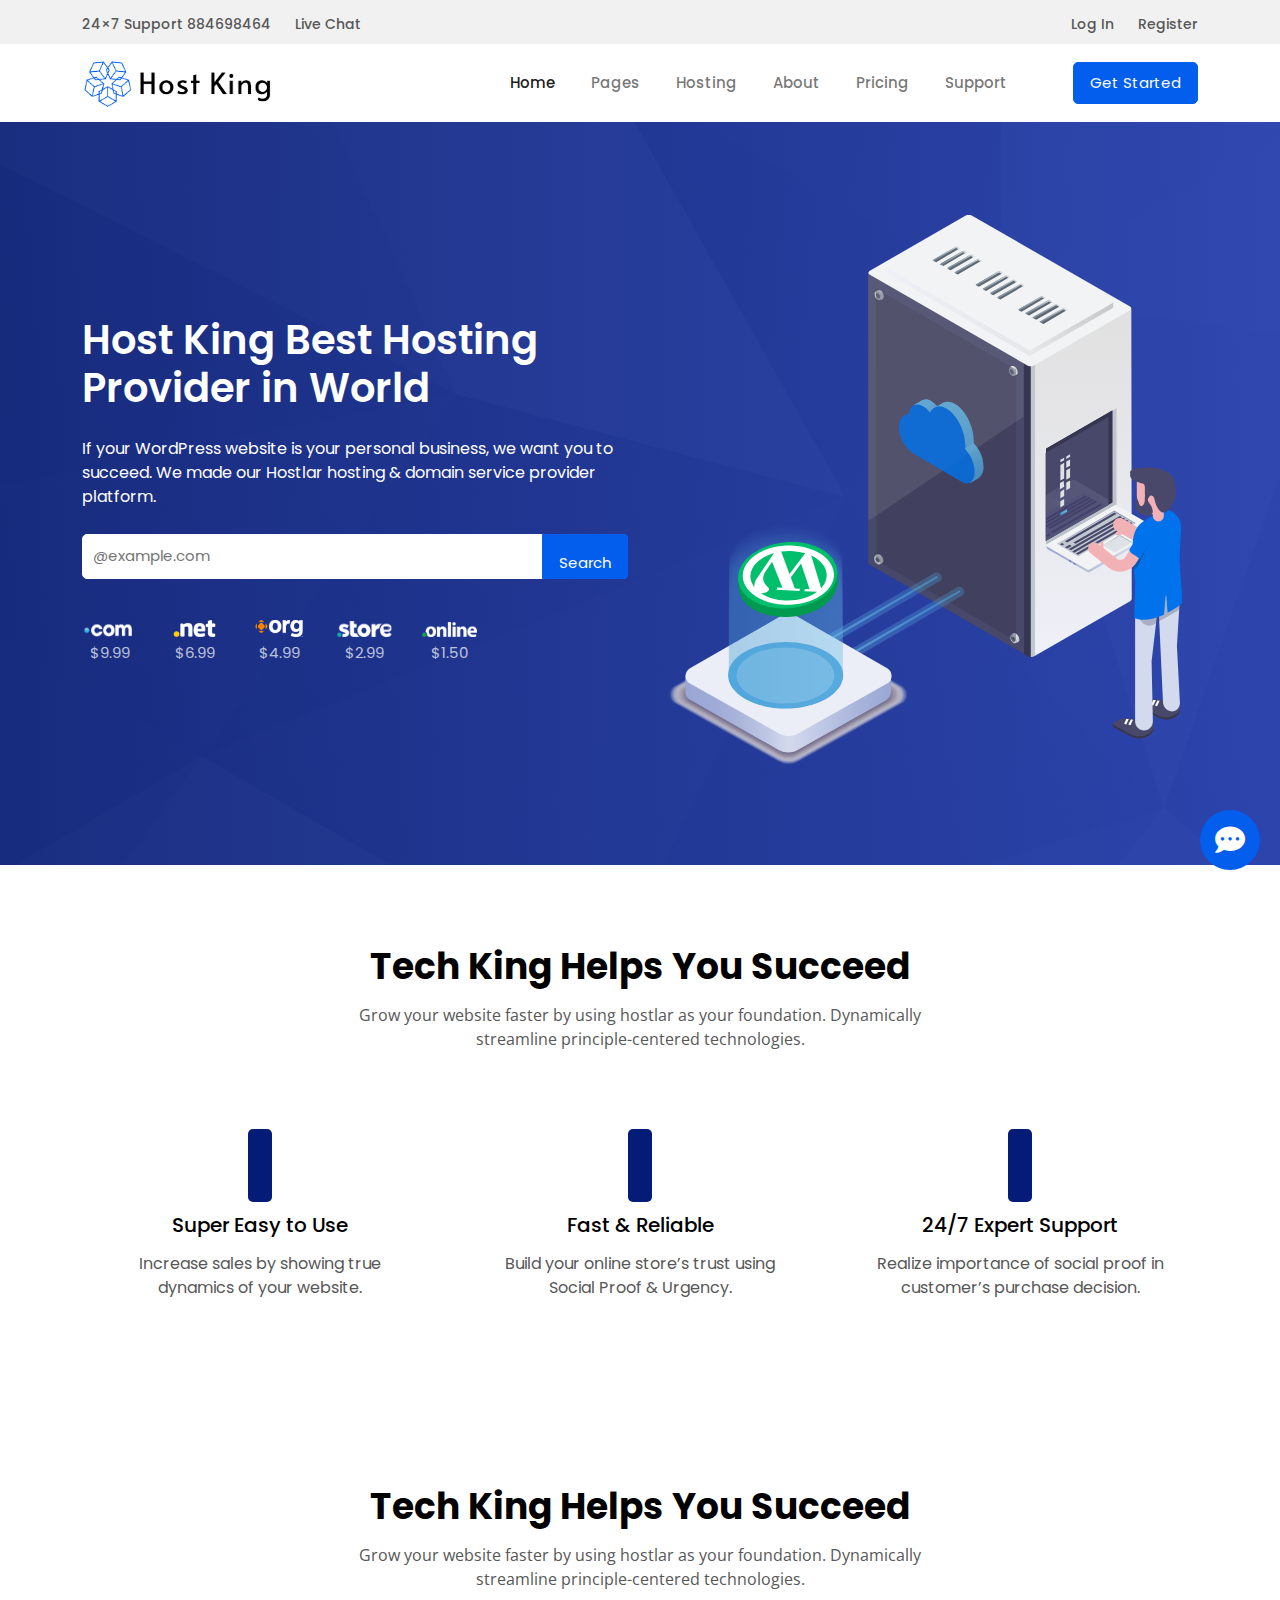
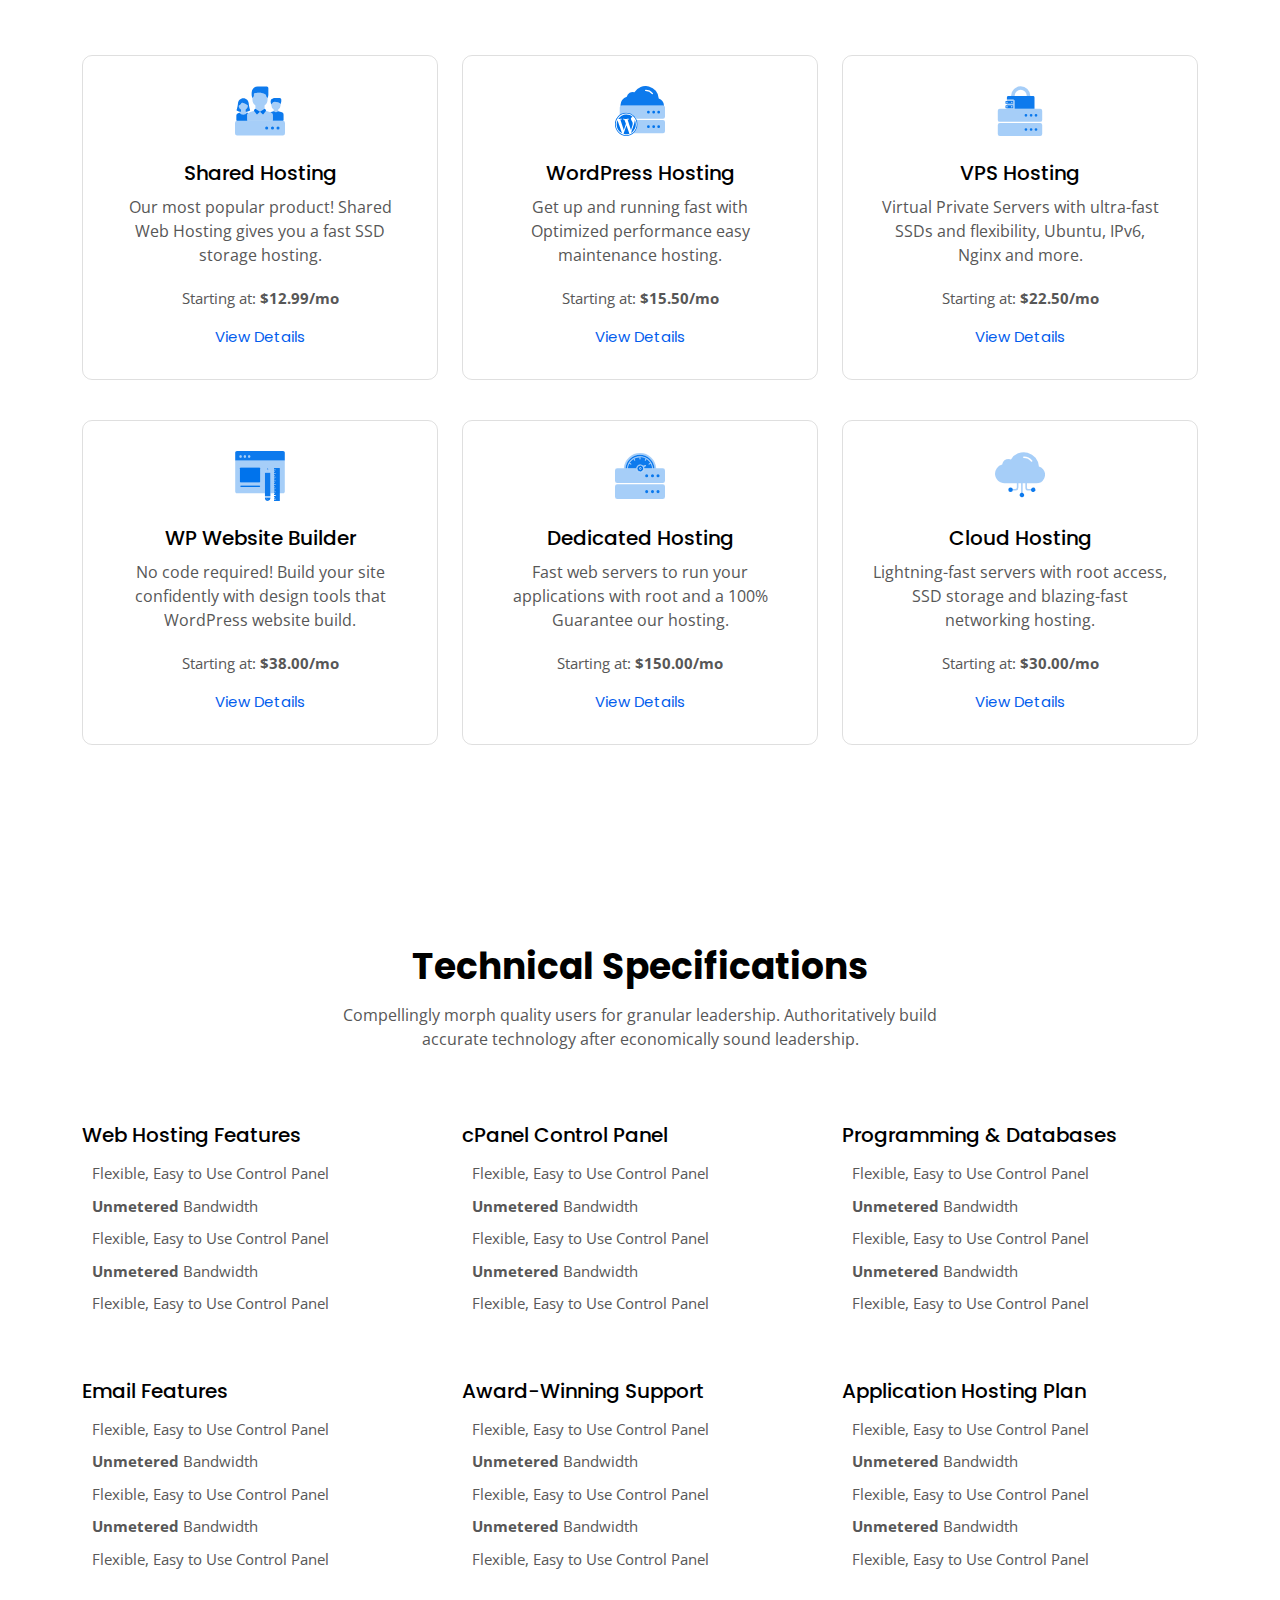
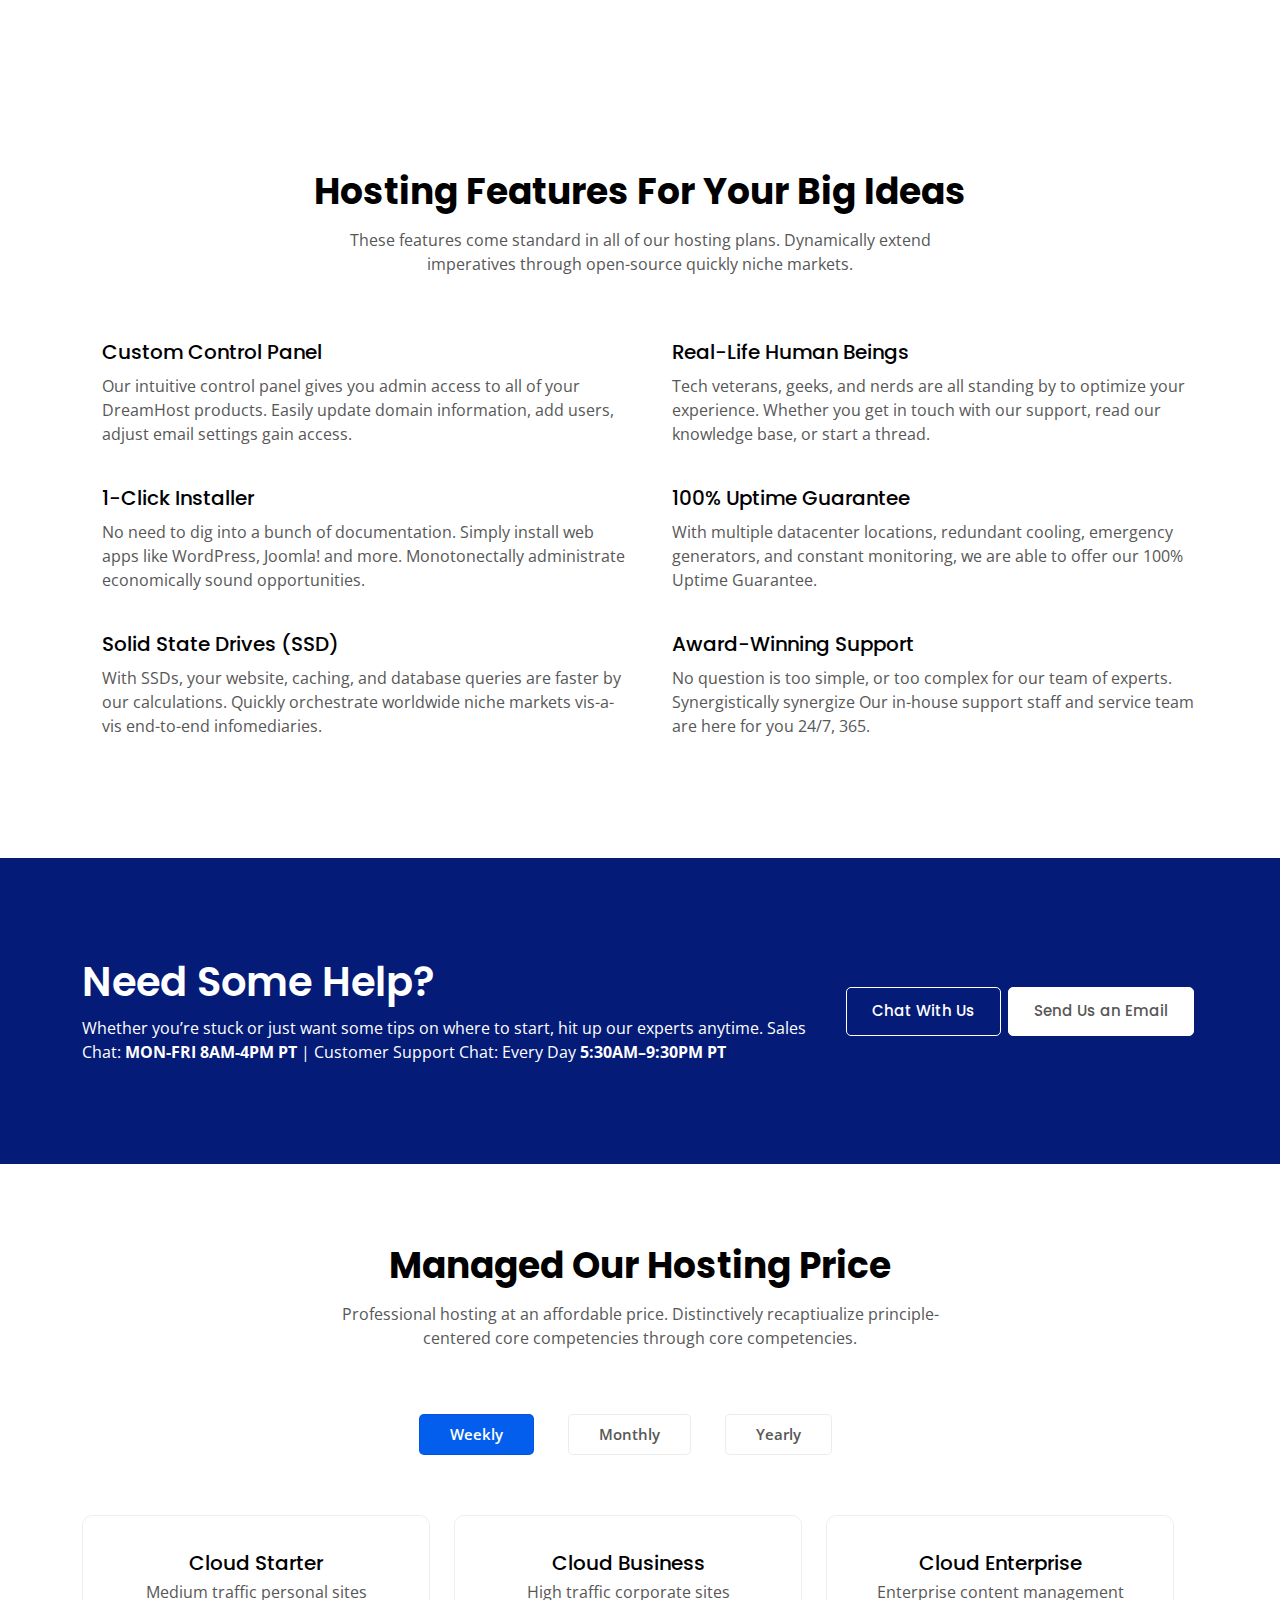
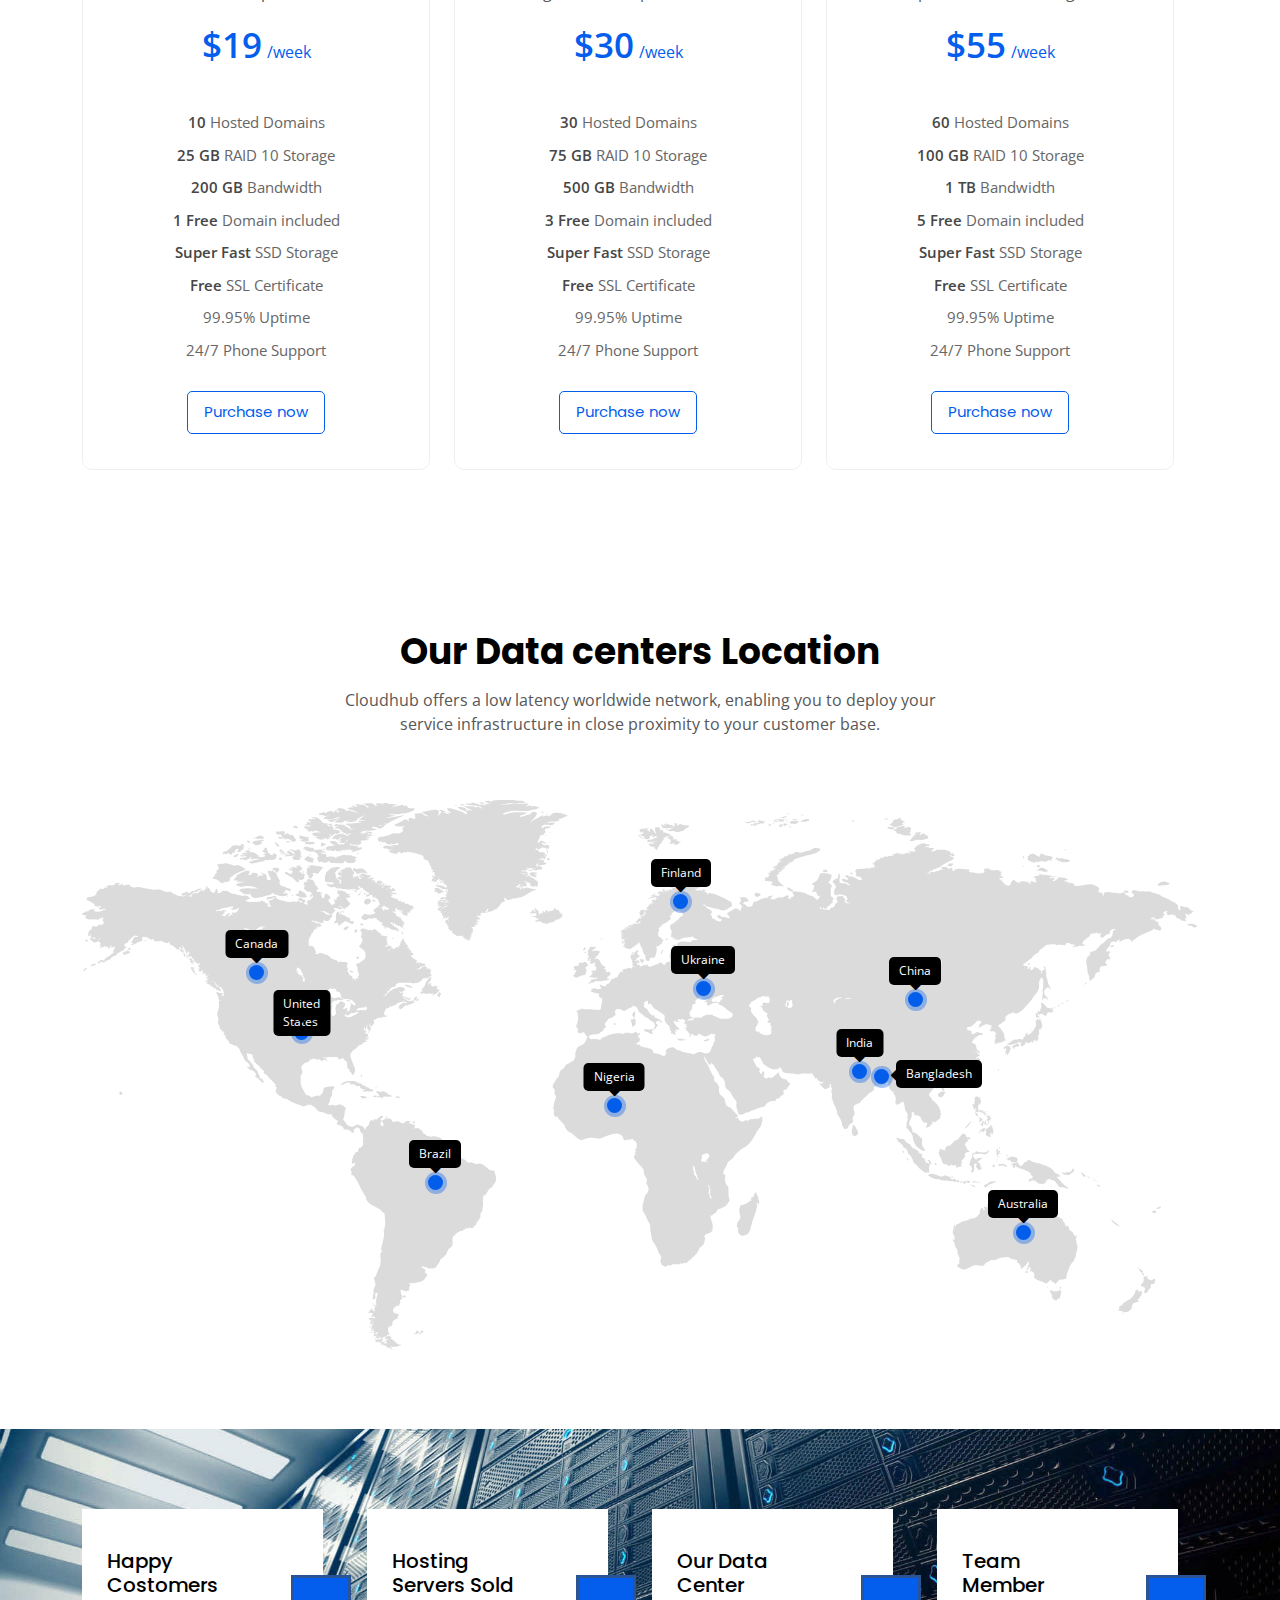
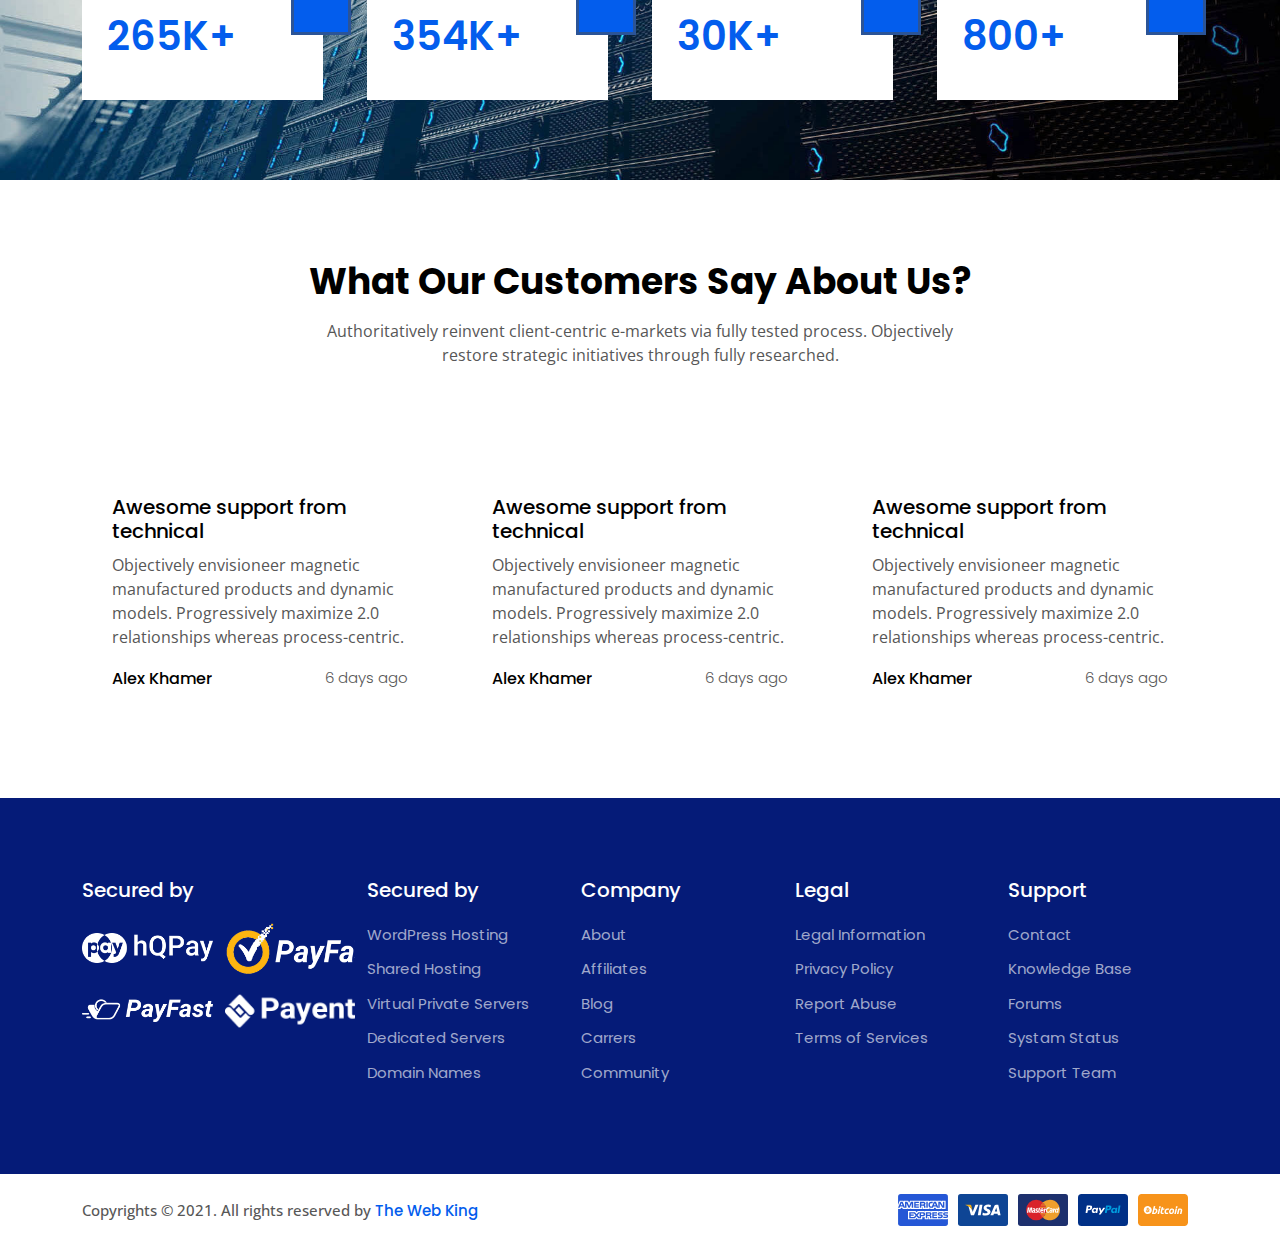
==== index.html @ d2cbdfc0 "Update index.html" ====
<!DOCTYPE html>
<html lang="en">
  <head>
    <meta charset="UTF-8" />
    <meta http-equiv="X-UA-Compatible" content="IE=edge" />
    <meta name="viewport" content="width=device-width, initial-scale=1.0" />
    <title>Domain Sell Website</title>
    <!-- bootstrap css pathlink -->
    <link rel="stylesheet" href="./assets/bootstrap/css/bootstrap.min.css" />
    <!-- font awesome cdn-->
    <link
      rel="stylesheet"
      href="https://cdnjs.cloudflare.com/ajax/libs/font-awesome/6.0.0-beta2/css/all.min.css"
    />
    <!-- line-awesome css pathlink -->
    <link
      rel="stylesheet"
      href="https://maxst.icons8.com/vue-static/landings/line-awesome/line-awesome/1.3.0/css/line-awesome.min.css"
    />
    <!-- main css pathlink -->
    <link rel="stylesheet" href="./assets/css/style.css" />
  </head>
  <body>
    <!-- scroll to top start -->
    <button type="button" class="scroll-top">
      <i class="las la-space-shuttle"></i>
    </button>
    <!-- scroll to top end -->

    <!-- header-section start -->
    <header class="header-section">
      <!-- header-top-bar start -->
      <div class="header-top-bar">
        <div class="container">
          <div class="row">
            <div class="col-lg-6">
              <ul class="d-flex">
                <li class="me-4">
                  <a class="header-top-title" href="tel:884698464"
                    ><i class="las la-phone"></i> 24×7 Support 884698464</a
                  >
                </li>
                <li>
                  <a class="header-top-title" href="#0"
                    ><i class="las la-comments"></i> Live Chat</a
                  >
                </li>
              </ul>
            </div>
            <div class="col-lg-6">
              <ul class="d-flex justify-content-end">
                <li class="me-4">
                  <a class="header-top-title" href="log-in.html"
                    ><i class="las la-user-circle"></i> Log In</a
                  >
                </li>
                <li>
                  <a class="header-top-title" href="register.html"
                    ><i class="las la-door-open"></i> Register</a
                  >
                </li>
              </ul>
            </div>
          </div>
        </div>
      </div>
      <!-- header-top-bar end -->
      <!-- main-header start -->
      <div class="main-header">
        <div class="container">
          <nav class="navbar navbar-expand-lg navbar-light bg-light">
            <a class="navbar-brand" href="#">
              <img class="header-logo" src="./assets/images/logo2.png" alt="" />
              <img
                class="header-logo-2"
                src="./assets/images/logo.png"
                alt=""
              />
            </a>
            <button
              class="navbar-toggler"
              type="button"
              data-bs-toggle="collapse"
              data-bs-target="#navbarSupportedContent"
              aria-controls="navbarSupportedContent"
              aria-expanded="false"
              aria-label="Toggle navigation"
            >
              <span class="navbar-toggler-icon"></span>
            </button>
            <div class="collapse navbar-collapse" id="navbarSupportedContent">
              <ul class="navbar-nav ms-auto me-5 mb-2 mb-lg-0">
                <li class="nav-item">
                  <a
                    class="nav-link active active-2-active"
                    aria-current="page"
                    href="#"
                    >Home</a
                  >
                </li>
                <li class="nav-item">
                  <a class="nav-link" href="#">Pages</a>
                </li>
                <li class="nav-item">
                  <a class="nav-link" href="#" role="button">
                    Hosting <i class="las la-angle-down"></i>
                  </a>
                  <div class="header-sub-menu-all">
                    <span class="header-sub-menu-wrapper-top-icon"
                      ><i class="fas fa-sort-up"></i
                    ></span>
                    <div class="header-sub-menu-wrapper">
                      <div class="row">
                        <div class="col-lg-6">
                          <div class="header-sub-menu-item">
                            <a href="#0" class="header-sub-menu-link">
                              <span class="header-sub-menu-icon">
                                <i class="las la-server"></i>
                              </span>
                              <div class="header-sub-menu-content">
                                <h5 class="header-sub-menu-title">
                                  Shared Hosting
                                </h5>
                                <p class="header-sub-menu-details">
                                  Innovate reliable quality Starting at $2.99
                                </p>
                              </div>
                            </a>
                          </div>
                          <div class="header-sub-menu-item">
                            <a href="#0" class="header-sub-menu-link">
                              <span class="header-sub-menu-icon">
                                <i class="las la-box"></i>
                              </span>
                              <div class="header-sub-menu-content">
                                <h5 class="header-sub-menu-title">
                                  VPS Hosting
                                </h5>
                                <p class="header-sub-menu-details">
                                  Pefficiently maintain Starting at $11.99
                                </p>
                              </div>
                            </a>
                          </div>
                          <div class="header-sub-menu-item">
                            <a href="#0" class="header-sub-menu-link">
                              <span class="header-sub-menu-icon">
                                <i class="las la-tachometer-alt"></i>
                              </span>
                              <div class="header-sub-menu-content">
                                <h5 class="header-sub-menu-title">
                                  Dedicated Hosting
                                </h5>
                                <p class="header-sub-menu-details">
                                  Quickly build Starting at $150.99/mo
                                </p>
                              </div>
                            </a>
                          </div>
                          <div class="header-sub-menu-item">
                            <a href="#0" class="header-sub-menu-link">
                              <span class="header-sub-menu-icon">
                                <i class="las la-cloud"></i>
                              </span>
                              <div class="header-sub-menu-content">
                                <h5 class="header-sub-menu-title">
                                  Cloud Hosting
                                </h5>
                                <p class="header-sub-menu-details">
                                  Conveniently cloud Starting at $5.99/mo
                                </p>
                              </div>
                            </a>
                          </div>
                        </div>
                        <div class="col-lg-6">
                          <div class="header-sub-menu-item">
                            <a href="#0" class="header-sub-menu-link">
                              <span class="header-sub-menu-icon">
                                <i class="las la-envelope"></i>
                              </span>
                              <div class="header-sub-menu-content">
                                <h5 class="header-sub-menu-title">
                                  Email Hosting
                                </h5>
                                <p class="header-sub-menu-details">
                                  First Starting at $0.99/mo per mailbox
                                </p>
                              </div>
                            </a>
                          </div>
                          <div class="header-sub-menu-item">
                            <a href="#0" class="header-sub-menu-link">
                              <span class="header-sub-menu-icon">
                                <i class="las la-database"></i>
                              </span>
                              <div class="header-sub-menu-content">
                                <h5 class="header-sub-menu-title">
                                  Shared Wordpress Hosting
                                </h5>
                                <p class="header-sub-menu-details">
                                  Conveniently Starting at $9.99/mo
                                </p>
                              </div>
                            </a>
                          </div>
                          <div class="header-sub-menu-item">
                            <a href="#0" class="header-sub-menu-link">
                              <span class="header-sub-menu-icon">
                                <i class="lab la-wordpress-simple"></i>
                              </span>
                              <div class="header-sub-menu-content">
                                <h5 class="header-sub-menu-title">
                                  Wordpress Hosting
                                </h5>
                                <p class="header-sub-menu-details">
                                  Conveniently Starting at $9.99/mo
                                </p>
                              </div>
                            </a>
                          </div>
                          <div class="header-sub-menu-item">
                            <a href="#0" class="header-sub-menu-link">
                              <span class="header-sub-menu-icon">
                                <i class="las la-stream"></i>
                              </span>
                              <div class="header-sub-menu-content">
                                <h5 class="header-sub-menu-title">
                                  WooCommers Hosting
                                </h5>
                                <p class="header-sub-menu-details">
                                  Globally Starting at $9.99/mo
                                </p>
                              </div>
                            </a>
                          </div>
                        </div>
                      </div>
                    </div>
                  </div>
                </li>
                <li class="nav-item">
                  <a class="nav-link" href="#"
                    >About <i class="las la-angle-down"></i
                  ></a>
                  <div class="header-sub-menu-all">
                    <span class="header-sub-menu-wrapper-top-icon"
                      ><i class="fas fa-sort-up"></i
                    ></span>
                    <div class="header-sub-menu-wrapper" style="width: 350px">
                      <div class="row">
                        <div class="col-lg-12">
                          <div class="header-sub-menu-item">
                            <a href="#0" class="header-sub-menu-link">
                              <span class="header-sub-menu-icon">
                                <i class="las la-address-book"></i>
                              </span>
                              <div class="header-sub-menu-content">
                                <h5 class="header-sub-menu-title">
                                  Contact Us
                                </h5>
                                <p class="header-sub-menu-details">
                                  Lorem ipsum dolor sit amet.
                                </p>
                              </div>
                            </a>
                          </div>
                          <div class="header-sub-menu-item">
                            <a href="#0" class="header-sub-menu-link">
                              <span class="header-sub-menu-icon">
                                <i class="las la-user-friends"></i>
                              </span>
                              <div class="header-sub-menu-content">
                                <h5 class="header-sub-menu-title">About Us</h5>
                                <p class="header-sub-menu-details">
                                  Lorem ipsum dolor sit.
                                </p>
                              </div>
                            </a>
                          </div>
                          <div class="header-sub-menu-item">
                            <a href="#0" class="header-sub-menu-link">
                              <span class="header-sub-menu-icon">
                                <i class="las la-sliders-h"></i>
                              </span>
                              <div class="header-sub-menu-content">
                                <h5 class="header-sub-menu-title">
                                  Client Testimonial
                                </h5>
                                <p class="header-sub-menu-details">
                                  Lorem ipsum dolor sit amet.
                                </p>
                              </div>
                            </a>
                          </div>
                          <div class="header-sub-menu-item">
                            <a href="#0" class="header-sub-menu-link">
                              <span class="header-sub-menu-icon">
                                <i class="las la-cloud"></i>
                              </span>
                              <div class="header-sub-menu-content">
                                <h5 class="header-sub-menu-title">
                                  Cloud Hosting
                                </h5>
                                <p class="header-sub-menu-details">
                                  Lorem ipsum dolor sit.
                                </p>
                              </div>
                            </a>
                          </div>
                        </div>
                      </div>
                    </div>
                  </div>
                </li>
                <li class="nav-item">
                  <a class="nav-link" href="#">Pricing</a>
                </li>
                <li class="nav-item">
                  <a class="nav-link" href="#"
                    >Support <i class="las la-angle-down"></i
                  ></a>
                  <div class="header-sub-menu-all">
                    <span class="header-sub-menu-wrapper-top-icon"
                      ><i class="fas fa-sort-up"></i
                    ></span>
                    <div class="header-sub-menu-wrapper" style="width: 350px">
                      <div class="row">
                        <div class="col-lg-12">
                          <div class="header-sub-menu-item">
                            <a href="#0" class="header-sub-menu-link">
                              <span class="header-sub-menu-icon">
                                <i class="las la-check-circle"></i>
                              </span>
                              <div class="header-sub-menu-content">
                                <h5 class="header-sub-menu-title">
                                  Submit a Request
                                </h5>
                                <p class="header-sub-menu-details">
                                  Lorem ipsum dolor sit amet.
                                </p>
                              </div>
                            </a>
                          </div>
                          <div class="header-sub-menu-item">
                            <a href="#0" class="header-sub-menu-link">
                              <span class="header-sub-menu-icon">
                                <i class="las la-life-ring"></i>
                              </span>
                              <div class="header-sub-menu-content">
                                <h5 class="header-sub-menu-title">
                                  24/7 Support
                                </h5>
                                <p class="header-sub-menu-details">
                                  Lorem ipsum dolor sit.
                                </p>
                              </div>
                            </a>
                          </div>
                          <div class="header-sub-menu-item">
                            <a href="#0" class="header-sub-menu-link">
                              <span class="header-sub-menu-icon">
                                <i class="las la-boxes"></i>
                              </span>
                              <div class="header-sub-menu-content">
                                <h5 class="header-sub-menu-title">
                                  Our Datacenter
                                </h5>
                                <p class="header-sub-menu-details">
                                  Lorem ipsum dolor sit amet.
                                </p>
                              </div>
                            </a>
                          </div>
                          <div class="header-sub-menu-item">
                            <a href="#0" class="header-sub-menu-link">
                              <span class="header-sub-menu-icon">
                                <i class="las la-stopwatch"></i>
                              </span>
                              <div class="header-sub-menu-content">
                                <h5 class="header-sub-menu-title">
                                  Uptime Commitment
                                </h5>
                                <p class="header-sub-menu-details">
                                  Lorem ipsum dolor sit.
                                </p>
                              </div>
                            </a>
                          </div>
                        </div>
                      </div>
                    </div>
                  </div>
                </li>
              </ul>
              <a href="#0" class="main-btn">Get Started</a>
            </div>
          </nav>
        </div>
      </div>
      <!-- main-header end -->
    </header>
    <!-- header-section end -->

    <!-- banner-section start -->
    <section class="banner-section">
      <div class="container">
        <div class="row align-items-center justify-content-between">
          <div class="col-lg-6">
            <div class="banner-content-wrap">
              <h1 class="banner-title">
                Host King Best Hosting Provider in World
              </h1>
              <p class="banner-details">
                If your WordPress website is your personal business, we want you
                to succeed. We made our Hostlar hosting & domain service
                provider platform.
              </p>
              <form class="banner-search-bar" action="">
                <input
                  class="banner-search-input"
                  type="text"
                  placeholder="@example.com"
                />
                <a class="banner-search-btn main-btn" href="#0"
                  ><i class="las la-search"></i> Search</a
                >
              </form>
              <ul class="banner-domain-list-wrapper d-flex">
                <li>
                  <a class="banner-domain-list" href="#0">
                    <img
                      class="banner-domain-name-img"
                      src="./assets/images/com.png"
                      alt=""
                    />
                    <span class="banner-domain-price">$9.99</span>
                  </a>
                </li>
                <li>
                  <a class="banner-domain-list" href="#0">
                    <img
                      class="banner-domain-name-img"
                      src="./assets/images/net.png"
                      alt=""
                    />
                    <span class="banner-domain-price">$6.99</span>
                  </a>
                </li>
                <li>
                  <a class="banner-domain-list" href="#0">
                    <img
                      class="banner-domain-name-img"
                      src="./assets/images/org.png"
                      alt=""
                    />
                    <span class="banner-domain-price">$4.99</span>
                  </a>
                </li>
                <li>
                  <a class="banner-domain-list" href="#0">
                    <img
                      class="banner-domain-name-img"
                      src="./assets/images/store.png"
                      alt=""
                    />
                    <span class="banner-domain-price">$2.99</span>
                  </a>
                </li>
                <li>
                  <a class="banner-domain-list" href="#0">
                    <img
                      class="banner-domain-name-img"
                      src="./assets/images/online.png"
                      alt=""
                    />
                    <span class="banner-domain-price">$1.50</span>
                  </a>
                </li>
              </ul>
            </div>
          </div>
          <div class="col-lg-6 d-flex justify-content-center">
            <div class="banner-img-wrap">
              <img class="banner-img" src="./assets/images/banner.svg" alt="" />
              <img
                class="animate-logo"
                src="./assets/images/wordpress-logo.svg"
                alt=""
              />
            </div>
          </div>
        </div>
      </div>
    </section>
    <!-- banner-section end -->

    <!-- promo-section start -->
    <section class="promo-section ptb-80">
      <div class="container">
        <div class="row justify-content-center mb-5">
          <div class="col-lg-8">
            <div class="section-heading text-center">
              <h2 class="section-title">Tech King Helps You Succeed</h2>
              <p class="section-details">
                Grow your website faster by using hostlar as your foundation.
                Dynamically streamline principle-centered technologies.
              </p>
            </div>
          </div>
        </div>
        <div class="row pt-3">
          <div class="col-lg-4">
            <div class="promo-item">
              <a href="#0">
                <span class="promo-icon">
                  <i class="las la-bezier-curve"></i>
                </span>
                <h5 class="promo-tile">Super Easy to Use</h5>
                <p class="promo-details">
                  Increase sales by showing true dynamics of your website.
                </p>
              </a>
            </div>
          </div>
          <div class="col-lg-4">
            <div class="promo-item">
              <a href="#0">
                <span class="promo-icon">
                  <i class="las la-sync"></i>
                </span>
                <h5 class="promo-tile">Fast & Reliable</h5>
                <p class="promo-details">
                  Build your online store’s trust using Social Proof & Urgency.
                </p>
              </a>
            </div>
          </div>
          <div class="col-lg-4">
            <div class="promo-item">
              <a href="#0">
                <span class="promo-icon">
                  <i class="las la-headset"></i>
                </span>
                <h5 class="promo-tile">24/7 Expert Support</h5>
                <p class="promo-details">
                  Realize importance of social proof in customer’s purchase
                  decision.
                </p>
              </a>
            </div>
          </div>
        </div>
      </div>
    </section>
    <!-- promo-section end -->

    <!-- solution-section start -->
    <section class="solution-section ptb-80">
      <div class="container">
        <div class="row justify-content-center mb-5">
          <div class="col-lg-8">
            <div class="section-heading text-center">
              <h2 class="section-title">Tech King Helps You Succeed</h2>
              <p class="section-details">
                Grow your website faster by using hostlar as your foundation.
                Dynamically streamline principle-centered technologies.
              </p>
            </div>
          </div>
        </div>
        <div class="row pt-3">
          <div class="col-lg-4">
            <div class="solution-item-wrapper">
              <img
                class="solution-item-img"
                src="/assets/images/solution-item-img.svg"
                alt=""
              />
              <h5 class="solution-title">Shared Hosting</h5>
              <p class="solution-details">
                Our most popular product! Shared Web Hosting gives you a fast
                SSD storage hosting.
              </p>
              <p class="solution-starting-price">
                Starting at: <strong>$12.99/mo</strong>
              </p>
              <a class="solution-more-details" href="#0"
                >View Details <i class="las la-arrow-right"></i
              ></a>
            </div>
          </div>
          <div class="col-lg-4">
            <div class="solution-item-wrapper">
              <img
                class="solution-item-img"
                src="/assets/images/solution-item-img-2.svg"
                alt=""
              />
              <h5 class="solution-title">WordPress Hosting</h5>
              <p class="solution-details">
                Get up and running fast with Optimized performance easy
                maintenance hosting.
              </p>
              <p class="solution-starting-price">
                Starting at: <strong>$15.50/mo</strong>
              </p>
              <a class="solution-more-details" href="#0"
                >View Details <i class="las la-arrow-right"></i
              ></a>
            </div>
          </div>
          <div class="col-lg-4">
            <div class="solution-item-wrapper">
              <img
                class="solution-item-img"
                src="/assets/images/solution-item-img-3.svg"
                alt=""
              />
              <h5 class="solution-title">VPS Hosting</h5>
              <p class="solution-details">
                Virtual Private Servers with ultra-fast SSDs and flexibility,
                Ubuntu, IPv6, Nginx and more.
              </p>
              <p class="solution-starting-price">
                Starting at: <strong>$22.50/mo</strong>
              </p>
              <a class="solution-more-details" href="#0"
                >View Details <i class="las la-arrow-right"></i
              ></a>
            </div>
          </div>
          <div class="col-lg-4">
            <div class="solution-item-wrapper">
              <img
                class="solution-item-img"
                src="/assets/images/solution-item-img-4.svg"
                alt=""
              />
              <h5 class="solution-title">WP Website Builder</h5>
              <p class="solution-details">
                No code required! Build your site confidently with design tools
                that WordPress website build.
              </p>
              <p class="solution-starting-price">
                Starting at: <strong>$38.00/mo</strong>
              </p>
              <a class="solution-more-details" href="#0"
                >View Details <i class="las la-arrow-right"></i
              ></a>
            </div>
          </div>
          <div class="col-lg-4">
            <div class="solution-item-wrapper">
              <img
                class="solution-item-img"
                src="/assets/images/solution-item-img-5.svg"
                alt=""
              />
              <h5 class="solution-title">Dedicated Hosting</h5>
              <p class="solution-details">
                Fast web servers to run your applications with root and a 100%
                Guarantee our hosting.
              </p>
              <p class="solution-starting-price">
                Starting at: <strong>$150.00/mo</strong>
              </p>
              <a class="solution-more-details" href="#0"
                >View Details <i class="las la-arrow-right"></i
              ></a>
            </div>
          </div>
          <div class="col-lg-4">
            <div class="solution-item-wrapper">
              <img
                class="solution-item-img"
                src="/assets/images/solution-item-img-6.svg"
                alt=""
              />
              <h5 class="solution-title">Cloud Hosting</h5>
              <p class="solution-details">
                Lightning-fast servers with root access, SSD storage and
                blazing-fast networking hosting.
              </p>
              <p class="solution-starting-price">
                Starting at: <strong>$30.00/mo</strong>
              </p>
              <a class="solution-more-details" href="#0"
                >View Details <i class="las la-arrow-right"></i
              ></a>
            </div>
          </div>
        </div>
      </div>
    </section>
    <!-- solution-section end -->

    <!-- specifications-section start -->
    <div class="specifications-section ptb-80">
      <div class="container">
        <div class="row justify-content-center mb-5">
          <div class="col-lg-8">
            <div class="section-heading text-center">
              <h2 class="section-title">Technical Specifications</h2>
              <p class="section-details">
                Compellingly morph quality users for granular leadership.
                Authoritatively build accurate technology after economically
                sound leadership.
              </p>
            </div>
          </div>
        </div>
        <div class="row">
          <div class="col-lg-4">
            <div class="specification-item-wrapper">
              <span class="specification-item-icon"
                ><i class="las la-hdd"></i
              ></span>
              <h5 class="specification-item-title">Web Hosting Features</h5>
              <ul class="specification-item-text-wrap">
                <li class="specification-item-text">
                  <span class="specification-item-text-icon"
                    ><i class="las la-caret-right"></i
                  ></span>
                  <span
                    class="
                      specification-item-text-icon
                      specification-item-text-icon-2
                    "
                    ><i class="las la-caret-right"></i
                  ></span>
                  <p class="specification-item-text-title">
                    Flexible, Easy to Use Control Panel
                  </p>
                </li>
                <li class="specification-item-text">
                  <span class="specification-item-text-icon"
                    ><i class="las la-caret-right"></i
                  ></span>
                  <span
                    class="
                      specification-item-text-icon
                      specification-item-text-icon-2
                    "
                    ><i class="las la-caret-right"></i
                  ></span>
                  <p class="specification-item-text-title">
                    <strong>Unmetered</strong> Bandwidth
                  </p>
                </li>
                <li class="specification-item-text">
                  <span class="specification-item-text-icon"
                    ><i class="las la-caret-right"></i
                  ></span>
                  <span
                    class="
                      specification-item-text-icon
                      specification-item-text-icon-2
                    "
                    ><i class="las la-caret-right"></i
                  ></span>
                  <p class="specification-item-text-title">
                    Flexible, Easy to Use Control Panel
                  </p>
                </li>
                <li class="specification-item-text">
                  <span class="specification-item-text-icon"
                    ><i class="las la-caret-right"></i
                  ></span>
                  <span
                    class="
                      specification-item-text-icon
                      specification-item-text-icon-2
                    "
                    ><i class="las la-caret-right"></i
                  ></span>
                  <p class="specification-item-text-title">
                    <strong>Unmetered</strong> Bandwidth
                  </p>
                </li>
                <li class="specification-item-text">
                  <span class="specification-item-text-icon"
                    ><i class="las la-caret-right"></i
                  ></span>
                  <span
                    class="
                      specification-item-text-icon
                      specification-item-text-icon-2
                    "
                    ><i class="las la-caret-right"></i
                  ></span>
                  <p class="specification-item-text-title">
                    Flexible, Easy to Use Control Panel
                  </p>
                </li>
              </ul>
            </div>
          </div>
          <div class="col-lg-4">
            <div class="specification-item-wrapper">
              <span class="specification-item-icon"
                ><i class="las la-edit"></i
              ></span>
              <h5 class="specification-item-title">cPanel Control Panel</h5>
              <ul class="specification-item-text-wrap">
                <li class="specification-item-text">
                  <span class="specification-item-text-icon"
                    ><i class="las la-caret-right"></i
                  ></span>
                  <span
                    class="
                      specification-item-text-icon
                      specification-item-text-icon-2
                    "
                    ><i class="las la-caret-right"></i
                  ></span>
                  <p class="specification-item-text-title">
                    Flexible, Easy to Use Control Panel
                  </p>
                </li>
                <li class="specification-item-text">
                  <span class="specification-item-text-icon"
                    ><i class="las la-caret-right"></i
                  ></span>
                  <span
                    class="
                      specification-item-text-icon
                      specification-item-text-icon-2
                    "
                    ><i class="las la-caret-right"></i
                  ></span>
                  <p class="specification-item-text-title">
                    <strong>Unmetered</strong> Bandwidth
                  </p>
                </li>
                <li class="specification-item-text">
                  <span class="specification-item-text-icon"
                    ><i class="las la-caret-right"></i
                  ></span>
                  <span
                    class="
                      specification-item-text-icon
                      specification-item-text-icon-2
                    "
                    ><i class="las la-caret-right"></i
                  ></span>
                  <p class="specification-item-text-title">
                    Flexible, Easy to Use Control Panel
                  </p>
                </li>
                <li class="specification-item-text">
                  <span class="specification-item-text-icon"
                    ><i class="las la-caret-right"></i
                  ></span>
                  <span
                    class="
                      specification-item-text-icon
                      specification-item-text-icon-2
                    "
                    ><i class="las la-caret-right"></i
                  ></span>
                  <p class="specification-item-text-title">
                    <strong>Unmetered</strong> Bandwidth
                  </p>
                </li>
                <li class="specification-item-text">
                  <span class="specification-item-text-icon"
                    ><i class="las la-caret-right"></i
                  ></span>
                  <span
                    class="
                      specification-item-text-icon
                      specification-item-text-icon-2
                    "
                    ><i class="las la-caret-right"></i
                  ></span>
                  <p class="specification-item-text-title">
                    Flexible, Easy to Use Control Panel
                  </p>
                </li>
              </ul>
            </div>
          </div>
          <div class="col-lg-4">
            <div class="specification-item-wrapper">
              <span class="specification-item-icon"
                ><i class="las la-server"></i
              ></span>
              <h5 class="specification-item-title">Programming & Databases</h5>
              <ul class="specification-item-text-wrap">
                <li class="specification-item-text">
                  <span class="specification-item-text-icon"
                    ><i class="las la-caret-right"></i
                  ></span>
                  <span
                    class="
                      specification-item-text-icon
                      specification-item-text-icon-2
                    "
                    ><i class="las la-caret-right"></i
                  ></span>
                  <p class="specification-item-text-title">
                    Flexible, Easy to Use Control Panel
                  </p>
                </li>
                <li class="specification-item-text">
                  <span class="specification-item-text-icon"
                    ><i class="las la-caret-right"></i
                  ></span>
                  <span
                    class="
                      specification-item-text-icon
                      specification-item-text-icon-2
                    "
                    ><i class="las la-caret-right"></i
                  ></span>
                  <p class="specification-item-text-title">
                    <strong>Unmetered</strong> Bandwidth
                  </p>
                </li>
                <li class="specification-item-text">
                  <span class="specification-item-text-icon"
                    ><i class="las la-caret-right"></i
                  ></span>
                  <span
                    class="
                      specification-item-text-icon
                      specification-item-text-icon-2
                    "
                    ><i class="las la-caret-right"></i
                  ></span>
                  <p class="specification-item-text-title">
                    Flexible, Easy to Use Control Panel
                  </p>
                </li>
                <li class="specification-item-text">
                  <span class="specification-item-text-icon"
                    ><i class="las la-caret-right"></i
                  ></span>
                  <span
                    class="
                      specification-item-text-icon
                      specification-item-text-icon-2
                    "
                    ><i class="las la-caret-right"></i
                  ></span>
                  <p class="specification-item-text-title">
                    <strong>Unmetered</strong> Bandwidth
                  </p>
                </li>
                <li class="specification-item-text">
                  <span class="specification-item-text-icon"
                    ><i class="las la-caret-right"></i
                  ></span>
                  <span
                    class="
                      specification-item-text-icon
                      specification-item-text-icon-2
                    "
                    ><i class="las la-caret-right"></i
                  ></span>
                  <p class="specification-item-text-title">
                    Flexible, Easy to Use Control Panel
                  </p>
                </li>
              </ul>
            </div>
          </div>
          <div class="col-lg-4">
            <div class="specification-item-wrapper">
              <span class="specification-item-icon"
                ><i class="las la-envelope"></i
              ></span>
              <h5 class="specification-item-title">Email Features</h5>
              <ul class="specification-item-text-wrap">
                <li class="specification-item-text">
                  <span class="specification-item-text-icon"
                    ><i class="las la-caret-right"></i
                  ></span>
                  <span
                    class="
                      specification-item-text-icon
                      specification-item-text-icon-2
                    "
                    ><i class="las la-caret-right"></i
                  ></span>
                  <p class="specification-item-text-title">
                    Flexible, Easy to Use Control Panel
                  </p>
                </li>
                <li class="specification-item-text">
                  <span class="specification-item-text-icon"
                    ><i class="las la-caret-right"></i
                  ></span>
                  <span
                    class="
                      specification-item-text-icon
                      specification-item-text-icon-2
                    "
                    ><i class="las la-caret-right"></i
                  ></span>
                  <p class="specification-item-text-title">
                    <strong>Unmetered</strong> Bandwidth
                  </p>
                </li>
                <li class="specification-item-text">
                  <span class="specification-item-text-icon"
                    ><i class="las la-caret-right"></i
                  ></span>
                  <span
                    class="
                      specification-item-text-icon
                      specification-item-text-icon-2
                    "
                    ><i class="las la-caret-right"></i
                  ></span>
                  <p class="specification-item-text-title">
                    Flexible, Easy to Use Control Panel
                  </p>
                </li>
                <li class="specification-item-text">
                  <span class="specification-item-text-icon"
                    ><i class="las la-caret-right"></i
                  ></span>
                  <span
                    class="
                      specification-item-text-icon
                      specification-item-text-icon-2
                    "
                    ><i class="las la-caret-right"></i
                  ></span>
                  <p class="specification-item-text-title">
                    <strong>Unmetered</strong> Bandwidth
                  </p>
                </li>
                <li class="specification-item-text">
                  <span class="specification-item-text-icon"
                    ><i class="las la-caret-right"></i
                  ></span>
                  <span
                    class="
                      specification-item-text-icon
                      specification-item-text-icon-2
                    "
                    ><i class="las la-caret-right"></i
                  ></span>
                  <p class="specification-item-text-title">
                    Flexible, Easy to Use Control Panel
                  </p>
                </li>
              </ul>
            </div>
          </div>
          <div class="col-lg-4">
            <div class="specification-item-wrapper">
              <span class="specification-item-icon"
                ><i class="las la-headset"></i
              ></span>
              <h5 class="specification-item-title">Award-Winning Support</h5>
              <ul class="specification-item-text-wrap">
                <li class="specification-item-text">
                  <span class="specification-item-text-icon"
                    ><i class="las la-caret-right"></i
                  ></span>
                  <span
                    class="
                      specification-item-text-icon
                      specification-item-text-icon-2
                    "
                    ><i class="las la-caret-right"></i
                  ></span>
                  <p class="specification-item-text-title">
                    Flexible, Easy to Use Control Panel
                  </p>
                </li>
                <li class="specification-item-text">
                  <span class="specification-item-text-icon"
                    ><i class="las la-caret-right"></i
                  ></span>
                  <span
                    class="
                      specification-item-text-icon
                      specification-item-text-icon-2
                    "
                    ><i class="las la-caret-right"></i
                  ></span>
                  <p class="specification-item-text-title">
                    <strong>Unmetered</strong> Bandwidth
                  </p>
                </li>
                <li class="specification-item-text">
                  <span class="specification-item-text-icon"
                    ><i class="las la-caret-right"></i
                  ></span>
                  <span
                    class="
                      specification-item-text-icon
                      specification-item-text-icon-2
                    "
                    ><i class="las la-caret-right"></i
                  ></span>
                  <p class="specification-item-text-title">
                    Flexible, Easy to Use Control Panel
                  </p>
                </li>
                <li class="specification-item-text">
                  <span class="specification-item-text-icon"
                    ><i class="las la-caret-right"></i
                  ></span>
                  <span
                    class="
                      specification-item-text-icon
                      specification-item-text-icon-2
                    "
                    ><i class="las la-caret-right"></i
                  ></span>
                  <p class="specification-item-text-title">
                    <strong>Unmetered</strong> Bandwidth
                  </p>
                </li>
                <li class="specification-item-text">
                  <span class="specification-item-text-icon"
                    ><i class="las la-caret-right"></i
                  ></span>
                  <span
                    class="
                      specification-item-text-icon
                      specification-item-text-icon-2
                    "
                    ><i class="las la-caret-right"></i
                  ></span>
                  <p class="specification-item-text-title">
                    Flexible, Easy to Use Control Panel
                  </p>
                </li>
              </ul>
            </div>
          </div>
          <div class="col-lg-4">
            <div class="specification-item-wrapper">
              <span class="specification-item-icon"
                ><i class="las la-map-signs"></i
              ></span>
              <h5 class="specification-item-title">Application Hosting Plan</h5>
              <ul class="specification-item-text-wrap">
                <li class="specification-item-text">
                  <span class="specification-item-text-icon"
                    ><i class="las la-caret-right"></i
                  ></span>
                  <span
                    class="
                      specification-item-text-icon
                      specification-item-text-icon-2
                    "
                    ><i class="las la-caret-right"></i
                  ></span>
                  <p class="specification-item-text-title">
                    Flexible, Easy to Use Control Panel
                  </p>
                </li>
                <li class="specification-item-text">
                  <span class="specification-item-text-icon"
                    ><i class="las la-caret-right"></i
                  ></span>
                  <span
                    class="
                      specification-item-text-icon
                      specification-item-text-icon-2
                    "
                    ><i class="las la-caret-right"></i
                  ></span>
                  <p class="specification-item-text-title">
                    <strong>Unmetered</strong> Bandwidth
                  </p>
                </li>
                <li class="specification-item-text">
                  <span class="specification-item-text-icon"
                    ><i class="las la-caret-right"></i
                  ></span>
                  <span
                    class="
                      specification-item-text-icon
                      specification-item-text-icon-2
                    "
                    ><i class="las la-caret-right"></i
                  ></span>
                  <p class="specification-item-text-title">
                    Flexible, Easy to Use Control Panel
                  </p>
                </li>
                <li class="specification-item-text">
                  <span class="specification-item-text-icon"
                    ><i class="las la-caret-right"></i
                  ></span>
                  <span
                    class="
                      specification-item-text-icon
                      specification-item-text-icon-2
                    "
                    ><i class="las la-caret-right"></i
                  ></span>
                  <p class="specification-item-text-title">
                    <strong>Unmetered</strong> Bandwidth
                  </p>
                </li>
                <li class="specification-item-text">
                  <span class="specification-item-text-icon"
                    ><i class="las la-caret-right"></i
                  ></span>
                  <span
                    class="
                      specification-item-text-icon
                      specification-item-text-icon-2
                    "
                    ><i class="las la-caret-right"></i
                  ></span>
                  <p class="specification-item-text-title">
                    Flexible, Easy to Use Control Panel
                  </p>
                </li>
              </ul>
            </div>
          </div>
        </div>
      </div>
    </div>
    <!-- specifications-section end -->

    <!-- features-section start -->
    <section class="features-section ptb-80">
      <div class="container">
        <div class="row justify-content-center mb-5">
          <div class="col-lg-8">
            <div class="section-heading text-center">
              <h2 class="section-title">Hosting Features For Your Big Ideas</h2>
              <p class="section-details">
                These features come standard in all of our hosting plans.
                Dynamically extend imperatives through open-source quickly niche
                markets.
              </p>
            </div>
          </div>
        </div>
        <div class="row pt-3">
          <div class="col-lg-6">
            <div class="features-item-wrapper">
              <span class="features-item-icon"
                ><i class="las la-sliders-h"></i
              ></span>
              <div class="features-item-text">
                <h5 class="features-item-title">Custom Control Panel</h5>
                <p class="features-item-details">
                  Our intuitive control panel gives you admin access to all of
                  your DreamHost products. Easily update domain information, add
                  users, adjust email settings gain access.
                </p>
              </div>
            </div>
          </div>
          <div class="col-lg-6">
            <div class="features-item-wrapper">
              <span class="features-item-icon"
                ><i class="las la-thumbs-up"></i
              ></span>
              <div class="features-item-text">
                <h5 class="features-item-title">Real-Life Human Beings</h5>
                <p class="features-item-details">
                  Tech veterans, geeks, and nerds are all standing by to
                  optimize your experience. Whether you get in touch with our
                  support, read our knowledge base, or start a thread.
                </p>
              </div>
            </div>
          </div>
          <div class="col-lg-6">
            <div class="features-item-wrapper">
              <span class="features-item-icon"
                ><i class="las la-mouse"></i
              ></span>
              <div class="features-item-text">
                <h5 class="features-item-title">1-Click Installer</h5>
                <p class="features-item-details">
                  No need to dig into a bunch of documentation. Simply install
                  web apps like WordPress, Joomla! and more. Monotonectally
                  administrate economically sound opportunities.
                </p>
              </div>
            </div>
          </div>
          <div class="col-lg-6">
            <div class="features-item-wrapper">
              <span class="features-item-icon"
                ><i class="las la-stopwatch"></i
              ></span>
              <div class="features-item-text">
                <h5 class="features-item-title">100% Uptime Guarantee</h5>
                <p class="features-item-details">
                  With multiple datacenter locations, redundant cooling,
                  emergency generators, and constant monitoring, we are able to
                  offer our 100% Uptime Guarantee.
                </p>
              </div>
            </div>
          </div>
          <div class="col-lg-6">
            <div class="features-item-wrapper">
              <span class="features-item-icon"><i class="las la-hdd"></i></span>
              <div class="features-item-text">
                <h5 class="features-item-title">Solid State Drives (SSD)</h5>
                <p class="features-item-details">
                  With SSDs, your website, caching, and database queries are
                  faster by our calculations. Quickly orchestrate worldwide
                  niche markets vis-a-vis end-to-end infomediaries.
                </p>
              </div>
            </div>
          </div>
          <div class="col-lg-6">
            <div class="features-item-wrapper">
              <span class="features-item-icon"
                ><i class="las la-trophy"></i
              ></span>
              <div class="features-item-text">
                <h5 class="features-item-title">Award-Winning Support</h5>
                <p class="features-item-details">
                  No question is too simple, or too complex for our team of
                  experts. Synergistically synergize Our in-house support staff
                  and service team are here for you 24/7, 365.
                </p>
              </div>
            </div>
          </div>
        </div>
      </div>
    </section>
    <!-- features-section end -->

    <!-- help-section start -->
    <section class="help-section ptb-100">
      <div class="container">
        <div class="row">
          <div class="col-lg-8">
            <h1 class="help-title">Need Some Help?</h1>
            <p class="help-details">
              Whether you’re stuck or just want some tips on where to start, hit
              up our experts anytime. Sales Chat:
              <strong>MON-FRI 8AM-4PM PT</strong> | Customer Support Chat: Every
              Day <strong>5:30AM–9:30PM PT</strong>
            </p>
          </div>
          <div
            class="col-lg-4 d-flex align-items-center justify-content-around"
          >
            <a href="#0" class="main-btn-2 main-btn">Chat With Us</a>
            <a href="#0" class="main-btn-3 main-btn">Send Us an Email</a>
          </div>
        </div>
      </div>
    </section>
    <!-- help-section end -->

    <!-- price-section start -->
    <section class="price-section ptb-80">
      <div class="container">
        <div class="row justify-content-center mb-5">
          <div class="col-lg-8">
            <div class="section-heading text-center">
              <h2 class="section-title">Managed Our Hosting Price</h2>
              <p class="section-details">
                Professional hosting at an affordable price. Distinctively
                recaptiualize principle-centered core competencies through core
                competencies.
              </p>
            </div>
          </div>
        </div>
        <div class="row pt-3">
          <div class="col-lg-12">
            <div class="price-filter-item">
              <button class="price-filter-item-button active">Weekly</button>
              <button class="price-filter-item-button-2">Monthly</button>
              <button class="price-filter-item-button-3">Yearly</button>
            </div>
          </div>
          <div class="row">
            <div class="col-lg-4">
              <div class="price-item-wrapper">
                <h5 class="price-item-title">Cloud Starter</h5>
                <p class="price-item-details">Medium traffic personal sites</p>
                <div class="price">
                  $19<span class="price-pack">/week</span>
                </div>
                <div class="price-month">
                  $70<span class="price-pack">/month</span>
                </div>
                <div class="price-year">
                  $500<span class="price-pack">/year</span>
                </div>
                <ul class="pricing-feature-list">
                  <li class="price-list-item">
                    <span>10</span> Hosted Domains
                  </li>
                  <li class="price-list-item">
                    <span>25 GB</span> RAID 10 Storage
                  </li>
                  <li class="price-list-item"><span>200 GB</span> Bandwidth</li>
                  <li class="price-list-item">
                    <span>1 Free</span> Domain included
                  </li>
                  <li class="price-list-item">
                    <span>Super Fast</span> SSD Storage
                  </li>
                  <li class="price-list-item">
                    <span>Free</span> SSL Certificate
                  </li>
                  <li class="price-list-item">99.95% Uptime</li>
                  <li class="price-list-item">24/7 Phone Support</li>
                </ul>
                <a href="#0" class="price-btn main-btn">Purchase now</a>
              </div>
            </div>
            <div class="col-lg-4">
              <div class="price-item-wrapper">
                <h5 class="price-item-title">Cloud Business</h5>
                <p class="price-item-details">High traffic corporate sites</p>
                <div class="price">
                  $30<span class="price-pack">/week</span>
                </div>
                <div class="price-month">
                  $100<span class="price-pack">/month</span>
                </div>
                <div class="price-year">
                  $800<span class="price-pack">/year</span>
                </div>
                <ul class="pricing-feature-list">
                  <li class="price-list-item">
                    <span>30</span> Hosted Domains
                  </li>
                  <li class="price-list-item">
                    <span>75 GB</span> RAID 10 Storage
                  </li>
                  <li class="price-list-item"><span>500 GB</span> Bandwidth</li>
                  <li class="price-list-item">
                    <span>3 Free</span> Domain included
                  </li>
                  <li class="price-list-item">
                    <span>Super Fast</span> SSD Storage
                  </li>
                  <li class="price-list-item">
                    <span>Free</span> SSL Certificate
                  </li>
                  <li class="price-list-item">99.95% Uptime</li>
                  <li class="price-list-item">24/7 Phone Support</li>
                </ul>
                <a href="#0" class="price-btn main-btn">Purchase now</a>
              </div>
            </div>
            <div class="col-lg-4">
              <div class="price-item-wrapper">
                <h5 class="price-item-title">Cloud Enterprise</h5>
                <p class="price-item-details">Enterprise content management</p>
                <div class="price">
                  $55<span class="price-pack">/week</span>
                </div>
                <div class="price-month">
                  $200<span class="price-pack">/month</span>
                </div>
                <div class="price-year">
                  $1500<span class="price-pack">/year</span>
                </div>
                <ul class="pricing-feature-list">
                  <li class="price-list-item">
                    <span>60</span> Hosted Domains
                  </li>
                  <li class="price-list-item">
                    <span>100 GB</span> RAID 10 Storage
                  </li>
                  <li class="price-list-item"><span>1 TB</span> Bandwidth</li>
                  <li class="price-list-item">
                    <span>5 Free</span> Domain included
                  </li>
                  <li class="price-list-item">
                    <span>Super Fast</span> SSD Storage
                  </li>
                  <li class="price-list-item">
                    <span>Free</span> SSL Certificate
                  </li>
                  <li class="price-list-item">99.95% Uptime</li>
                  <li class="price-list-item">24/7 Phone Support</li>
                </ul>
                <a href="#0" class="price-btn main-btn">Purchase now</a>
              </div>
            </div>
          </div>
        </div>
      </div>
    </section>
    <!-- price-section end -->

    <!-- data-center-section start -->
    <section class="data-center-section ptb-80">
      <div class="container">
        <div class="row justify-content-center mb-5">
          <div class="col-lg-8">
            <div class="section-heading text-center">
              <h2 class="section-title">Our Data centers Location</h2>
              <p class="section-details">
                Cloudhub offers a low latency worldwide network, enabling you to
                deploy your service infrastructure in close proximity to your
                customer base.
              </p>
            </div>
          </div>
        </div>
        <div class="row pt-3">
          <div class="col-lg-12">
            <div class="data-center-view-wrapper">
              <img
                class="data-center-view-img"
                src="./assets/images/data-center-bg.svg"
                alt=""
              />
              <div class="data-center-area data-center-area-1">
                <span class="data-center-area-title"
                  >Canada <i class="fas fa-sort-down"></i
                ></span>
              </div>
              <div class="data-center-area data-center-area-2">
                <span class="data-center-area-title"
                  >United States <i class="fas fa-sort-down"></i
                ></span>
              </div>
              <div class="data-center-area data-center-area-3">
                <span class="data-center-area-title"
                  >Brazil <i class="fas fa-sort-down"></i
                ></span>
              </div>
              <div class="data-center-area data-center-area-4">
                <span class="data-center-area-title"
                  >Nigeria <i class="fas fa-sort-down"></i
                ></span>
              </div>
              <div class="data-center-area data-center-area-5">
                <span class="data-center-area-title"
                  >Finland <i class="fas fa-sort-down"></i
                ></span>
              </div>
              <div class="data-center-area data-center-area-6">
                <span class="data-center-area-title"
                  >Ukraine <i class="fas fa-sort-down"></i
                ></span>
              </div>
              <div class="data-center-area data-center-area-7">
                <span class="data-center-area-title"
                  >India <i class="fas fa-sort-down"></i
                ></span>
              </div>
              <div class="data-center-area data-center-area-8">
                <span class="data-center-area-title-bd"
                  >Bangladesh <i class="fas fa-caret-left"></i
                ></span>
              </div>
              <div class="data-center-area data-center-area-9">
                <span class="data-center-area-title"
                  >China <i class="fas fa-sort-down"></i
                ></span>
              </div>
              <div class="data-center-area data-center-area-10">
                <span class="data-center-area-title"
                  >Australia <i class="fas fa-sort-down"></i
                ></span>
              </div>
            </div>
          </div>
        </div>
      </div>
    </section>
    <!-- data-center-section end -->

    <!-- counter-up-section start -->
    <section
      class="counter-up-section ptb-80"
      style="background-image: url(/assets/images/counter-up-bg.jpg)"
    >
      <div class="container">
        <div class="row">
          <div class="col-lg-3">
            <div class="counter-up-item">
              <h5 class="counter-up-item-title">
                Happy <br />
                Costomers
              </h5>
              <h6 class="counter-up-item-number h1">265K+</h6>
              <span class="counter-up-item-icon"
                ><i class="las la-smile"></i
              ></span>
            </div>
          </div>
          <div class="col-lg-3">
            <div class="counter-up-item">
              <h5 class="counter-up-item-title">
                Hosting <br />
                Servers Sold
              </h5>
              <h6 class="counter-up-item-number h1">354K+</h6>
              <span class="counter-up-item-icon"
                ><i class="las la-server"></i
              ></span>
            </div>
          </div>
          <div class="col-lg-3">
            <div class="counter-up-item">
              <h5 class="counter-up-item-title">
                Our Data <br />
                Center
              </h5>
              <h6 class="counter-up-item-number h1">30K+</h6>
              <span class="counter-up-item-icon"
                ><i class="las la-cloud-download-alt"></i
              ></span>
            </div>
          </div>
          <div class="col-lg-3">
            <div class="counter-up-item">
              <h5 class="counter-up-item-title">
                Team <br />
                Member
              </h5>
              <h6 class="counter-up-item-number h1">800+</h6>
              <span class="counter-up-item-icon"
                ><i class="las la-users"></i
              ></span>
            </div>
          </div>
        </div>
      </div>
    </section>
    <!-- counter-up-section end -->

    <!-- customer-review start -->
    <section class="customer-review-section ptb-80">
      <div class="container">
        <div class="row justify-content-center mb-5">
          <div class="col-lg-8">
            <div class="section-heading text-center">
              <h2 class="section-title">What Our Customers Say About Us?</h2>
              <p class="section-details">
                Authoritatively reinvent client-centric e-markets via fully
                tested process. Objectively restore strategic initiatives
                through fully researched.
              </p>
            </div>
          </div>
        </div>
        <div class="row pt-3">
          <div class="col-lg-4">
            <div class="customer-review-item-wrapper">
              <ul class="d-flex customer-review-item-rating">
                <li>
                  <span class="customer-review-item-rating-icon"
                    ><i class="las la-star"></i
                  ></span>
                </li>
                <li>
                  <span class="customer-review-item-rating-icon"
                    ><i class="las la-star"></i
                  ></span>
                </li>
                <li>
                  <span class="customer-review-item-rating-icon"
                    ><i class="las la-star"></i
                  ></span>
                </li>
                <li>
                  <span class="customer-review-item-rating-icon"
                    ><i class="las la-star"></i
                  ></span>
                </li>
                <li>
                  <span class="customer-review-item-rating-icon"
                    ><i class="las la-star"></i
                  ></span>
                </li>
              </ul>
              <h5 class="customer-review-item-title">
                Awesome support from technical
              </h5>
              <p class="customer-review-item-details">
                Objectively envisioneer magnetic manufactured products and
                dynamic models. Progressively maximize 2.0 relationships whereas
                process-centric.
              </p>
              <h6 class="customer-review-post-details">
                Alex Khamer
                <p class="customer-review-post-date">6 days ago</p>
              </h6>
            </div>
          </div>
          <div class="col-lg-4">
            <div class="customer-review-item-wrapper">
              <ul class="d-flex customer-review-item-rating">
                <li>
                  <span class="customer-review-item-rating-icon"
                    ><i class="las la-star"></i
                  ></span>
                </li>
                <li>
                  <span class="customer-review-item-rating-icon"
                    ><i class="las la-star"></i
                  ></span>
                </li>
                <li>
                  <span class="customer-review-item-rating-icon"
                    ><i class="las la-star"></i
                  ></span>
                </li>
                <li>
                  <span class="customer-review-item-rating-icon"
                    ><i class="las la-star"></i
                  ></span>
                </li>
                <li>
                  <span class="customer-review-item-rating-icon"
                    ><i class="las la-star"></i
                  ></span>
                </li>
              </ul>
              <h5 class="customer-review-item-title">
                Awesome support from technical
              </h5>
              <p class="customer-review-item-details">
                Objectively envisioneer magnetic manufactured products and
                dynamic models. Progressively maximize 2.0 relationships whereas
                process-centric.
              </p>
              <h6 class="customer-review-post-details">
                Alex Khamer
                <p class="customer-review-post-date">6 days ago</p>
              </h6>
            </div>
          </div>
          <div class="col-lg-4">
            <div class="customer-review-item-wrapper">
              <ul class="d-flex customer-review-item-rating">
                <li>
                  <span class="customer-review-item-rating-icon"
                    ><i class="las la-star"></i
                  ></span>
                </li>
                <li>
                  <span class="customer-review-item-rating-icon"
                    ><i class="las la-star"></i
                  ></span>
                </li>
                <li>
                  <span class="customer-review-item-rating-icon"
                    ><i class="las la-star"></i
                  ></span>
                </li>
                <li>
                  <span class="customer-review-item-rating-icon"
                    ><i class="las la-star"></i
                  ></span>
                </li>
                <li>
                  <span class="customer-review-item-rating-icon"
                    ><i class="las la-star"></i
                  ></span>
                </li>
              </ul>
              <h5 class="customer-review-item-title">
                Awesome support from technical
              </h5>
              <p class="customer-review-item-details">
                Objectively envisioneer magnetic manufactured products and
                dynamic models. Progressively maximize 2.0 relationships whereas
                process-centric.
              </p>
              <h6 class="customer-review-post-details">
                Alex Khamer
                <p class="customer-review-post-date">6 days ago</p>
              </h6>
            </div>
          </div>
        </div>
      </div>
    </section>
    <!-- customer-review end -->

    <!-- footer-section start -->
    <footer class="footer-section ptb-80">
      <div class="container">
        <div class="row">
          <div class="col-lg-3">
            <div class="row">
              <div class="col-lg-12">
                <div class="footer-item-wrap">
                  <h5 class="footer-item-title">Secured by</h5>
                  <ul class="footer-img-item-wrap">
                    <li class="footer-img-item-list">
                      <img
                        class="footer-item-img"
                        src="/assets/images/footer-logo-1.png"
                        alt=""
                      />
                      <img
                        class="footer-item-img"
                        src="/assets/images/footer-logo-2.png"
                        alt=""
                      />
                    </li>
                    <li class="footer-img-item-list">
                      <img
                        class="footer-item-img"
                        src="/assets/images/footer-logo-3.png"
                        alt=""
                      />
                      <img
                        class="footer-item-img"
                        src="/assets/images/footer-logo-4.png"
                        alt=""
                      />
                    </li>
                  </ul>
                </div>
              </div>
            </div>
          </div>
          <div class="col-lg-9">
            <div class="row">
              <div class="col-lg-3">
                <div class="footer-item-wrap">
                  <h5 class="footer-item-title">Secured by</h5>
                  <ul class="footer-nav-item-wrapper">
                    <li class="footer-nav-item">
                      <a class="footer-nav-link" href="#">WordPress Hosting</a>
                    </li>
                    <li class="footer-nav-item">
                      <a class="footer-nav-link" href="#">Shared Hosting</a>
                    </li>
                    <li class="footer-nav-item">
                      <a class="footer-nav-link" href="#"
                        >Virtual Private Servers</a
                      >
                    </li>
                    <li class="footer-nav-item">
                      <a class="footer-nav-link" href="#">Dedicated Servers</a>
                    </li>
                    <li class="footer-nav-item">
                      <a class="footer-nav-link" href="#">Domain Names</a>
                    </li>
                  </ul>
                </div>
              </div>
              <div class="col-lg-3">
                <div class="footer-item-wrap">
                  <h5 class="footer-item-title">Company</h5>
                  <ul class="footer-nav-item-wrapper">
                    <li class="footer-nav-item">
                      <a class="footer-nav-link" href="#">About</a>
                    </li>
                    <li class="footer-nav-item">
                      <a class="footer-nav-link" href="#">Affiliates</a>
                    </li>
                    <li class="footer-nav-item">
                      <a class="footer-nav-link" href="#">Blog</a>
                    </li>
                    <li class="footer-nav-item">
                      <a class="footer-nav-link" href="#">Carrers</a>
                    </li>
                    <li class="footer-nav-item">
                      <a class="footer-nav-link" href="#">Community</a>
                    </li>
                  </ul>
                </div>
              </div>
              <div class="col-lg-3">
                <div class="footer-item-wrap">
                  <h5 class="footer-item-title">Legal</h5>
                  <ul class="footer-nav-item-wrapper">
                    <li class="footer-nav-item">
                      <a class="footer-nav-link" href="#">Legal Information</a>
                    </li>
                    <li class="footer-nav-item">
                      <a class="footer-nav-link" href="#">Privacy Policy</a>
                    </li>
                    <li class="footer-nav-item">
                      <a class="footer-nav-link" href="#">Report Abuse</a>
                    </li>
                    <li class="footer-nav-item">
                      <a class="footer-nav-link" href="#">Terms of Services</a>
                    </li>
                  </ul>
                </div>
              </div>
              <div class="col-lg-3">
                <div class="footer-item-wrap">
                  <h5 class="footer-item-title">Support</h5>
                  <ul class="footer-nav-item-wrapper">
                    <li class="footer-nav-item">
                      <a class="footer-nav-link" href="#">Contact</a>
                    </li>
                    <li class="footer-nav-item">
                      <a class="footer-nav-link" href="#">Knowledge Base</a>
                    </li>
                    <li class="footer-nav-item">
                      <a class="footer-nav-link" href="#">Forums</a>
                    </li>
                    <li class="footer-nav-item">
                      <a class="footer-nav-link" href="#">Systam Status</a>
                    </li>
                    <li class="footer-nav-item">
                      <a class="footer-nav-link" href="#">Support Team</a>
                    </li>
                  </ul>
                </div>
              </div>
            </div>
          </div>
        </div>
      </div>
    </footer>
    <!-- footer-section end -->

    <!-- footer-copyright-section start -->
    <section class="footer-copyright-section">
      <div class="container">
        <div class="row align-items-center">
          <div class="col-lg-6">
            <p class="footer-copyright-title">
              Copyrights © 2021. All rights reserved by
              <a class="footer-copyright-owner" href="#0">The Web King</a>
            </p>
          </div>
          <div class="col-lg-6">
            <ul class="footer-copyright-img-wrapper">
              <li class="footer-copyright-img-list">
                <img
                  class="footer-copyright-img"
                  src="/assets/images/footer-copyright-1.svg"
                  alt=""
                />
              </li>
              <li class="footer-copyright-img-list">
                <img
                  class="footer-copyright-img"
                  src="/assets/images/footer-copyright-2.svg"
                  alt=""
                />
              </li>
              <li class="footer-copyright-img-list">
                <img
                  class="footer-copyright-img"
                  src="/assets/images/footer-copyright-3.svg"
                  alt=""
                />
              </li>
              <li class="footer-copyright-img-list">
                <img
                  class="footer-copyright-img"
                  src="/assets/images/footer-copyright-4.svg"
                  alt=""
                />
              </li>
              <li class="footer-copyright-img-list">
                <img
                  class="footer-copyright-img"
                  src="/assets/images/footer-copyright-5.svg"
                  alt=""
                />
              </li>
            </ul>
          </div>
        </div>
      </div>
    </section>
    <!-- footer-copyright-section end -->

    <!-- message-box start -->
    <div class="message-box-wrapper">
      <div class="message-box">
        <p class="message-box-title">
          Please fill out the form below and we will get back to you as soon as
          possible.
        </p>
        <form class="message-box-form" action="#0">
          <input class="message-box-input" type="text" placeholder="Name" />
          <input class="message-box-input" type="email" placeholder="Email" />
          <textarea
            class="message-box-input message-box-input-text"
            cols="30"
            rows="10"
            placeholder="Message"
          ></textarea>
          <a href="#0" class="message-box-submit-btn main-btn">Send Message</a>
        </form>
      </div>
      <button class="message-box-btn">
        <i class="fas fa-comment-dots message-box-open"></i>
        <i class="las la-times message-box-close"></i>
      </button>
    </div>
    <!-- message-box end -->

    <!-- all js script pathlinkup -->
    <!-- bootstrap js pathlink -->
    <script src="https://cdn.jsdelivr.net/npm/bootstrap@5.0.2/dist/js/bootstrap.bundle.min.js"></script>
    <!-- jquery pathlink -->
    <script src="./assets/js/jquery-3.6.0.min.js"></script>
    <!-- isotop js pathlink -->
    <script src="/assets/js/isotope.pkgd.min.js"></script>
    <!-- main js pathlink -->
    <script src="./assets/js/main.js"></script>
  </body>
</html>
---- assets/css/style.css ----
@import url("https://fonts.googleapis.com/css2?family=Open+Sans:wght@300;400;500;600&family=Poppins:wght@300;400;500;600;700&display=swap");
@-webkit-keyframes bounce {
  0% {
    -webkit-transform: translateY(0px);
            transform: translateY(0px);
  }
  25% {
    -webkit-transform: translateY(-15px);
            transform: translateY(-15px);
  }
  50% {
    -webkit-transform: translateY(-30px);
            transform: translateY(-30px);
  }
  75% {
    -webkit-transform: translateY(-15px);
            transform: translateY(-15px);
  }
  100% {
    -webkit-transform: translateY(0px);
            transform: translateY(0px);
  }
}
@keyframes bounce {
  0% {
    -webkit-transform: translateY(0px);
            transform: translateY(0px);
  }
  25% {
    -webkit-transform: translateY(-15px);
            transform: translateY(-15px);
  }
  50% {
    -webkit-transform: translateY(-30px);
            transform: translateY(-30px);
  }
  75% {
    -webkit-transform: translateY(-15px);
            transform: translateY(-15px);
  }
  100% {
    -webkit-transform: translateY(0px);
            transform: translateY(0px);
  }
}

@-webkit-keyframes pulse {
  0% {
    -webkit-transform: scale(1);
            transform: scale(1);
  }
  25% {
    -webkit-transform: scale(1.3);
            transform: scale(1.3);
  }
  50% {
    -webkit-transform: scale(1.7);
            transform: scale(1.7);
  }
  75% {
    -webkit-transform: scale(1.3);
            transform: scale(1.3);
  }
  100% {
    -webkit-transform: scale(1);
            transform: scale(1);
  }
}

@keyframes pulse {
  0% {
    -webkit-transform: scale(1);
            transform: scale(1);
  }
  25% {
    -webkit-transform: scale(1.3);
            transform: scale(1.3);
  }
  50% {
    -webkit-transform: scale(1.7);
            transform: scale(1.7);
  }
  75% {
    -webkit-transform: scale(1.3);
            transform: scale(1.3);
  }
  100% {
    -webkit-transform: scale(1);
            transform: scale(1);
  }
}

@-webkit-keyframes pulse-2 {
  0% {
    -webkit-transform: scale(1);
            transform: scale(1);
  }
  25% {
    -webkit-transform: scale(1.4);
            transform: scale(1.4);
  }
  50% {
    -webkit-transform: scale(1.9);
            transform: scale(1.9);
  }
  75% {
    -webkit-transform: scale(1.4);
            transform: scale(1.4);
  }
  100% {
    -webkit-transform: scale(1);
            transform: scale(1);
  }
}

@keyframes pulse-2 {
  0% {
    -webkit-transform: scale(1);
            transform: scale(1);
  }
  25% {
    -webkit-transform: scale(1.4);
            transform: scale(1.4);
  }
  50% {
    -webkit-transform: scale(1.9);
            transform: scale(1.9);
  }
  75% {
    -webkit-transform: scale(1.4);
            transform: scale(1.4);
  }
  100% {
    -webkit-transform: scale(1);
            transform: scale(1);
  }
}

.ptb-50 {
  padding-top: 50px;
  padding-bottom: 50px;
}

.ptb-80 {
  padding-top: 80px;
  padding-bottom: 80px;
}

.ptb-100 {
  padding-top: 100px;
  padding-bottom: 100px;
}

body {
  font-size: 16px;
  color: #666;
  font-family: "Open Sans", sans-serif;
}

h1,
h2,
h3,
h4,
h5,
h6 {
  color: #000;
  font-family: "Poppins", sans-serif;
  margin-bottom: 0;
}

.h1 {
  margin-bottom: 0;
}

img {
  width: 100%;
}

p {
  margin-bottom: 0;
  color: #575757;
}

a {
  display: inline-block;
  text-decoration: none;
  color: #000;
  font-family: "Poppins", sans-serif;
  -webkit-transition: 0.4s;
  transition: 0.4s;
}

ul {
  padding-left: 0;
  margin-bottom: 0;
  list-style: none;
}

img {
  width: 100%;
}

.scroll-top {
  position: fixed;
  bottom: 100%;
  right: 25px;
  width: 40px;
  height: 40px;
  border-radius: 5px;
  background-color: #035ded;
  color: #fff;
  display: -webkit-inline-box;
  display: -ms-inline-flexbox;
  display: inline-flex;
  -webkit-box-align: center;
      -ms-flex-align: center;
          align-items: center;
  -webkit-box-pack: center;
      -ms-flex-pack: center;
          justify-content: center;
  z-index: 9;
  opacity: 0;
  visibility: hidden;
  -webkit-transition: all 1s;
  transition: all 1s;
  border: none;
  z-index: 100;
}

.scroll-top i {
  -webkit-transform: rotate(-90deg);
          transform: rotate(-90deg);
  font-size: 22px;
}

.scroll-top.active {
  bottom: 110px;
  opacity: 1;
  visibility: visible;
}

.main-btn {
  font-size: 15px;
  padding: 9px 16px;
  border: 1px solid #035ded;
  background: #035ded;
  color: #fff;
  border-radius: 5px;
  -webkit-transition: 0.4s;
  transition: 0.4s;
}

.main-btn:hover {
  color: #fff;
  border-color: #004bc3;
  background: #004bc3;
}

.main-btn-2 {
  background-color: #051b78;
  border-color: #fff;
  font-weight: 500;
  padding: 12px 25px;
}

.main-btn-2:hover {
  border-color: #fff;
  background-color: #fff;
  color: #575757;
}

.main-btn-3 {
  background-color: #fff;
  border-color: #fff;
  color: #575757;
  padding: 12px 25px;
  font-weight: 500;
}

.main-btn-3:hover {
  border-color: #fff;
  background-color: #051b78;
}

.price-btn {
  background-color: #fff;
  border: 1px solid #035ded;
  color: #035ded;
}

.message-box-btn {
  width: 60px;
  height: 60px;
  display: -webkit-box;
  display: -ms-flexbox;
  display: flex;
  -webkit-box-pack: center;
      -ms-flex-pack: center;
          justify-content: center;
  -webkit-box-align: center;
      -ms-flex-align: center;
          align-items: center;
  background-color: #035ded;
  border-radius: 50%;
  border: none;
  position: fixed;
  bottom: 30px;
  right: 20px;
}

.message-box-btn i {
  color: #fff;
  font-size: 30px;
}

.message-box-submit-btn {
  font-size: 14px;
  width: 100%;
  margin-top: 10px;
}

.header-section {
  position: fixed;
  z-index: 99;
  width: 100%;
  left: 0;
  top: 0;
}

.header-top-bar {
  background-color: #f1f1f1;
  padding: 7px 0;
  -webkit-transition: linear 5s;
  transition: linear 5s;
}

.header-top-bar.remove {
  display: none;
  -webkit-transition: linear 5s;
  transition: linear 5s;
}

.header-top-title {
  font-size: 14px;
  color: #575757;
  font-weight: 500;
}

.header-top-title i {
  font-size: 20px;
}

.main-header {
  background-color: #fff;
  -webkit-transition: linear 0.5s;
  transition: linear 0.5s;
}

.main-header.active {
  -webkit-transition: linear 0.5s;
  transition: linear 0.5s;
  background: #051b78;
}

.header-logo {
  max-width: 190px;
}

.header-logo.remove {
  display: none;
}

.header-logo-2 {
  max-width: 190px;
  display: none;
}

.header-logo-2.active {
  display: block;
}

.nav-link {
  padding: 10px 18px !important;
  font-size: 15px;
  font-weight: 500;
  -webkit-transition: 0.4s;
  transition: 0.4s;
}

.nav-link i {
  font-size: 12px;
  color: #575757;
  -webkit-transition: 0.4s;
  transition: 0.4s;
}

.nav-link i:active {
  color: #fff !important;
}

.nav-link:hover {
  color: #035ded !important;
}

.nav-link:hover i {
  color: #035ded;
}

.nav-link.active-2 {
  color: #ffffffb9 !important;
  -webkit-transition: 0.4s;
  transition: 0.4s;
}

.nav-link.active-2 i {
  color: #ffffffb9 !important;
}

.nav-link.active-2:hover {
  color: #fff !important;
}

.nav-link.active-2:hover i {
  color: #fff !important;
}

.active-2-active.activated {
  color: #fff !important;
}

.navbar {
  background: transparent !important;
}

.nav-item {
  position: relative;
}

.nav-item:hover .header-sub-menu-all {
  opacity: 1;
  visibility: visible;
}

.header-sub-menu-all {
  opacity: 0;
  visibility: hidden;
  -webkit-transition: 0.1s;
  transition: 0.1s;
}

.header-sub-menu-wrapper {
  position: absolute;
  width: 800px;
  background-color: #fff;
  right: 50%;
  top: 135%;
  -webkit-transform: translateX(50%);
          transform: translateX(50%);
  padding: 5px;
  border-radius: 7px;
  overflow: hidden;
}

.header-sub-menu-wrapper::before {
  content: "";
  position: absolute;
  left: 0;
  top: 0;
  width: 100%;
  height: 3px;
  background-color: #035ded;
}

.header-sub-menu-wrapper-top-icon {
  position: absolute;
  left: 50%;
  -webkit-transform: translateX(-50%);
          transform: translateX(-50%);
}

.header-sub-menu-wrapper-top-icon i {
  font-size: 40px;
  color: #035ded;
}

.header-sub-menu-item {
  display: -webkit-box;
  display: -ms-flexbox;
  display: flex;
  padding: 15px 0;
  border-top: 1px solid #ebebeb;
  margin: 0 20px;
}

.header-sub-menu-item:nth-child(1) {
  border-top: none;
}

.header-sub-menu-item:hover .header-sub-menu-title {
  color: #035ded;
}

.header-sub-menu-link {
  display: -webkit-box;
  display: -ms-flexbox;
  display: flex;
}

.header-sub-menu-icon {
  margin-right: 15px;
}

.header-sub-menu-icon i {
  font-size: 35px;
  color: #035ded;
}

.header-sub-menu-title {
  font-size: 15px;
  margin-bottom: 5px;
  -webkit-transition: 0.4s;
  transition: 0.4s;
}

.header-sub-menu-details {
  font-size: 14px;
}

.banner-section {
  background-image: url(/assets/images/banner-shape.jpg);
  padding: 215px 0 100px 0;
  position: relative;
  z-index: 1;
}

.banner-section::before {
  content: "";
  position: absolute;
  left: 0;
  top: 0;
  width: 100%;
  height: 100%;
  background: -webkit-gradient(linear, left top, right top, from(#031974), to(#1934a7));
  background: linear-gradient(90deg, #031974, #1934a7);
  opacity: 0.9;
  z-index: -1;
}

.banner-img-wrap {
  position: relative;
}

.banner-img {
  height: 550px;
  max-width: 100%;
}

.animate-logo {
  max-width: 100px;
  position: absolute;
  left: 13.5%;
  bottom: 27%;
  -webkit-animation: bounce 3s infinite linear;
          animation: bounce 3s infinite linear;
}

.banner-title {
  color: #fff;
  font-weight: 600;
  margin-bottom: 25px;
}

.banner-details {
  color: #fff;
  font-family: "Poppins", sans-serif;
  margin-bottom: 25px;
}

.banner-search-input {
  width: 100%;
  font-size: 15px;
  padding: 10px;
  border-radius: 5px;
  border: 1px solid #fff;
  font-family: "Poppins", sans-serif;
}

.banner-search-input:focus {
  outline: none;
}

.banner-search-bar {
  position: relative;
  margin-bottom: 40px;
}

.banner-search-btn {
  position: absolute;
  right: 0;
  top: 0;
  height: 100%;
  padding: 11px 16px;
  border-radius: 0 4px 4px 0;
}

.banner-search-btn i {
  font-size: 20px;
}

.banner-domain-name-img {
  max-width: 55px;
  margin-bottom: 5px;
}

.banner-domain-list {
  display: -ms-inline-grid;
  display: inline-grid;
  text-align: center;
  margin-right: 30px;
}

.banner-domain-price {
  font-size: 15px;
  color: #fff;
  opacity: 0.7;
}

.section-title {
  font-weight: 700;
  font-size: 36px;
  margin-bottom: 15px;
}

.section-details {
  margin: 0 50px;
}

.promo-item {
  text-align: center;
  padding: 25px;
}

.promo-icon {
  margin-bottom: 20px;
  display: block;
}

.promo-icon i {
  background-color: #051b78;
  padding: 12px;
  border-radius: 5px;
  font-size: 35px;
  color: #fff;
}

.promo-tile {
  font-weight: 500;
  margin-bottom: 15px;
}

.solution-item-img {
  max-width: 50px;
  margin-bottom: 25px;
}

.solution-item-wrapper {
  text-align: center;
  padding: 30px;
  border: 1px solid rgba(0, 0, 0, 0.125);
  border-radius: 10px;
  margin-bottom: 40px;
  -webkit-transition: 0.4s;
  transition: 0.4s;
}

.solution-item-wrapper:hover {
  border-color: #035ded;
}

.solution-title {
  margin-bottom: 10px;
}

.solution-details {
  margin-bottom: 20px;
}

.solution-starting-price {
  margin-bottom: 15px;
  font-size: 15px;
}

.solution-more-details {
  font-size: 15px;
  color: #035ded;
}

.solution-more-details:hover {
  text-decoration: underline;
}

.specification-item-icon {
  display: inline-block;
  margin-bottom: 15px;
}

.specification-item-icon i {
  font-size: 45px;
  color: #035ded;
}

.specification-item-wrapper {
  margin-bottom: 40px;
}

.specification-item-title {
  margin-bottom: 15px;
}

.specification-item-text {
  position: relative;
  z-index: 1;
  display: -webkit-box;
  display: -ms-flexbox;
  display: flex;
  margin-bottom: 10px;
}

.specification-item-text-icon {
  position: relative;
  z-index: 1;
}

.specification-item-text-icon i {
  color: #035ded;
  font-size: 20px;
}

.specification-item-text-icon-2 {
  position: absolute;
  left: 3.5px;
  z-index: -1;
}

.specification-item-text-title {
  font-size: 15px;
  margin-left: 10px;
}

.features-item-icon i {
  font-size: 45px;
  color: #035ded;
}

.features-item-wrapper {
  display: -webkit-box;
  display: -ms-flexbox;
  display: flex;
  margin-bottom: 40px;
}

.features-item-text {
  margin-left: 20px;
}

.features-item-title {
  margin-bottom: 10px;
}

.help-section {
  background-color: #051b78;
}

.help-title {
  color: #fff;
  font-weight: 600;
  margin-bottom: 10px;
}

.help-details {
  color: #fff;
}

.data-center-area {
  width: 15px;
  height: 15px;
  background-color: #035ded;
  border-radius: 50%;
  position: relative;
  z-index: 1;
}

.data-center-area::before {
  content: "";
  position: absolute;
  left: -3px;
  top: -3px;
  width: 22px;
  height: 22px;
  border-radius: 50%;
  background-color: #035ded33;
  -webkit-animation: pulse 3s linear infinite;
          animation: pulse 3s linear infinite;
  z-index: -1;
}

.data-center-area::after {
  content: "";
  position: absolute;
  left: -3px;
  top: -3px;
  width: 22px;
  height: 22px;
  border-radius: 50%;
  background-color: #035ded33;
  -webkit-animation: pulse-2 2s linear infinite;
          animation: pulse-2 2s linear infinite;
  z-index: -1;
}

.data-center-view-wrapper {
  position: relative;
}

.data-center-area-1 {
  position: absolute;
  top: 30%;
  left: 15%;
}

.data-center-area-2 {
  position: absolute;
  top: 41%;
  left: 19%;
}

.data-center-area-3 {
  position: absolute;
  bottom: 29%;
  left: 31%;
}

.data-center-area-4 {
  position: absolute;
  bottom: 43%;
  left: 47%;
}

.data-center-area-5 {
  position: absolute;
  top: 17%;
  left: 53%;
}

.data-center-area-6 {
  position: absolute;
  top: 33%;
  left: 55%;
}

.data-center-area-7 {
  position: absolute;
  top: 48%;
  left: 69%;
}

.data-center-area-8 {
  position: absolute;
  top: 49%;
  left: 71%;
}

.data-center-area-9 {
  position: absolute;
  top: 35%;
  left: 74%;
}

.data-center-area-10 {
  position: absolute;
  bottom: 20%;
  right: 15%;
}

.data-center-area-title {
  font-size: 12px;
  color: #fff;
  background-color: #000;
  padding: 5px 10px;
  border-radius: 5px;
  position: absolute;
  top: -35px;
  left: 50%;
  display: ruby;
  -webkit-transform: translateX(-50%);
          transform: translateX(-50%);
}

.data-center-area-title i {
  position: absolute;
  top: 16px;
  color: #000;
  font-size: 18px;
  left: 50%;
  -webkit-transform: translateX(-50%);
          transform: translateX(-50%);
}

.data-center-area-title-bd {
  font-size: 12px;
  color: #fff;
  background-color: #000;
  padding: 5px 10px;
  border-radius: 5px;
  position: absolute;
  top: -9px;
  right: -93px;
}

.data-center-area-title-bd i {
  position: absolute;
  top: 53%;
  color: #000;
  font-size: 18px;
  left: -5px;
  -webkit-transform: translateY(-50%);
          transform: translateY(-50%);
}

.counter-up-section {
  background-position: center;
  background-repeat: no-repeat;
  background-size: cover;
  position: relative;
}

.counter-up-section::before {
  content: " ";
  position: absolute;
  top: 0;
  left: 0;
  width: 100%;
  height: 100%;
  background-color: #060707;
  opacity: 0.5;
  z-index: -1;
}

.counter-up-item {
  position: relative;
  padding: 40px 25px;
  background-color: #fff;
  margin-right: 20px;
}

.counter-up-item:hover .counter-up-item-icon {
  -webkit-transform: rotateY(180deg) translateY(-50%);
          transform: rotateY(180deg) translateY(-50%);
}

.counter-up-item-title {
  margin-bottom: 15px;
}

.counter-up-item-number {
  font-weight: 600;
  color: #035ded;
}

.counter-up-item-icon {
  -webkit-transition: 0.3s;
  transition: 0.3s;
  position: absolute;
  top: 50%;
  -webkit-transform: translateY(-50%);
          transform: translateY(-50%);
  right: -28px;
}

.counter-up-item-icon i {
  width: 60px;
  height: 60px;
  display: -webkit-box;
  display: -ms-flexbox;
  display: flex;
  -webkit-box-pack: center;
      -ms-flex-pack: center;
          justify-content: center;
  -webkit-box-align: center;
      -ms-flex-align: center;
          align-items: center;
  font-size: 40px;
  color: #fff;
  background-color: #035ded;
  border: 3px solid #4d4d4d8a;
}

.customer-review-item-rating-icon i {
  color: #035ded;
  margin-right: 2px;
}

.customer-review-item-rating {
  margin-bottom: 10px;
}

.customer-review-item-title {
  margin-bottom: 10px;
}

.customer-review-item-details {
  margin-bottom: 20px;
}

.customer-review-post-details {
  display: -webkit-box;
  display: -ms-flexbox;
  display: flex;
  -webkit-box-pack: justify;
      -ms-flex-pack: justify;
          justify-content: space-between;
  -webkit-box-align: center;
      -ms-flex-align: center;
          align-items: center;
}

.customer-review-post-date {
  font-weight: 300;
  font-size: 15px;
}

.customer-review-item-wrapper {
  padding: 30px;
}

.price-filter-item {
  text-align: center;
  margin-bottom: 60px;
}

.price-filter-item-button,
.price-filter-item-button-2,
.price-filter-item-button-3 {
  background-color: #fff;
  color: #575757;
  font-weight: 600;
  padding: 8px 30px;
  font-size: 15px;
  margin-right: 30px;
  border: 1px solid rgba(0, 0, 0, 0.075);
  border-radius: 5px;
}

.price-filter-item-button.active,
.price-filter-item-button-2.active,
.price-filter-item-button-3.active {
  -webkit-transition: 0.4s;
  transition: 0.4s;
  background-color: #035ded;
  color: #fff;
}

.price-item-wrapper {
  padding: 35px;
  text-align: center;
  border: 1px solid rgba(0, 0, 0, 0.068);
  border-radius: 10px;
  -webkit-transition: 0.4s;
  transition: 0.4s;
}

.price-item-wrapper:hover {
  border-color: #035ded;
}

.price-item-title {
  margin-bottom: 5px;
}

.price-item-details {
  margin-bottom: 15px;
}

.price,
.price-month,
.price-year {
  font-size: 35px;
  font-weight: 600;
  color: #035ded;
  margin-bottom: 40px;
}

.price .price-pack,
.price-month .price-pack,
.price-year .price-pack {
  font-size: 16px;
  font-weight: 400;
  margin-left: 5px;
}

.price.remove {
  display: none;
}

.price-month {
  display: none;
}

.price-month.active {
  display: block;
}

.price-year {
  display: none;
}

.price-year.active {
  display: block;
}

.price-list-item {
  margin-bottom: 10px;
  font-size: 15px;
}

.price-list-item span {
  font-weight: 600;
  color: #464646;
}

.pricing-feature-list {
  margin-bottom: 30px;
}

.footer-section {
  background-color: #051b78;
}

.footer-item-title {
  color: #fff;
  margin-bottom: 20px;
}

.footer-item-img {
  max-width: 50%;
  margin-right: 12px;
  margin-bottom: 10px;
}

.footer-img-item-list {
  display: -webkit-box;
  display: -ms-flexbox;
  display: flex;
}

.footer-nav-link {
  color: #ffffffa1;
  font-size: 15px;
  -webkit-transition: 0.4s;
  transition: 0.4s;
}

.footer-nav-link:hover {
  color: #fff;
}

.footer-nav-item {
  margin-bottom: 10px;
}

.footer-copyright-img {
  width: 50px;
}

.footer-copyright-img-wrapper {
  display: -webkit-box;
  display: -ms-flexbox;
  display: flex;
  -webkit-box-pack: end;
      -ms-flex-pack: end;
          justify-content: end;
}

.footer-copyright-img-list {
  margin-right: 10px;
}

.footer-copyright-title {
  font-size: 15px;
  font-weight: 500;
}

.footer-copyright-title .footer-copyright-owner {
  color: #035ded;
  -webkit-transition: 0.4s;
  transition: 0.4s;
}

.footer-copyright-title .footer-copyright-owner:hover {
  color: #051b78;
}

.footer-copyright-section {
  padding: 20px 0;
}

.message-box-wrapper {
  display: inline-block;
  position: fixed;
  bottom: 95px;
  right: 25px;
  z-index: 100;
}

.message-box {
  display: none;
  width: 300px;
  background-color: #fff;
  text-align: center;
  border: 1px solid #035ded;
  border-radius: 5px;
  overflow: hidden;
}

.message-box.active {
  display: block;
}

.message-box-title {
  font-size: 15px;
  background-color: #035ded;
  color: #fff;
  padding: 35px 20px 50px 20px;
}

.message-box-form {
  background-color: #fff;
  padding: 30px 20px;
  margin-top: -30px !important;
  margin: 0 15px;
}

.message-box-input {
  width: 100%;
  margin-bottom: 10px;
  padding: 8px 10px;
  border: 1px solid rgba(0, 0, 0, 0.125);
  font-size: 14px;
  border-radius: 5px;
}

.message-box-input:focus {
  outline: none;
}

.message-box-input-text {
  height: 80px;
  resize: none;
}

.message-box-open.remove {
  display: none;
}

.message-box-close {
  display: none;
}

.message-box-close.active {
  display: block;
}

.log-in-page {
  position: relative;
  height: 100vh;
  background-color: #eaf4fb;
  background-position: center;
  background-repeat: no-repeat;
  background-size: cover;
  display: -webkit-box;
  display: -ms-flexbox;
  display: flex;
  -webkit-box-align: center;
      -ms-flex-align: center;
          align-items: center;
  -webkit-box-pack: center;
      -ms-flex-pack: center;
          justify-content: center;
  z-index: 1;
}

.log-in-page::before {
  content: "";
  position: absolute;
  left: 0;
  top: 0;
  width: 100%;
  height: 100%;
  background: -webkit-gradient(linear, left top, right top, from(#031974), to(#1934a7));
  background: linear-gradient(90deg, #031974, #1934a7);
  opacity: 0.9;
  z-index: -1;
}

.back-btn-title {
  position: absolute;
  top: 30px;
  right: 40px;
  font-size: 25px;
  color: #fff;
}

.back-btn-title:hover {
  color: #fff;
}

.log-in-page-logo {
  max-width: 200px;
}

.log-in-content-wrapper {
  background-color: #fff;
  padding: 40px 50px;
}

.log-in-content-wrapper {
  text-align: center;
}

.log-in-title {
  font-size: 27px;
  margin-bottom: 5px;
  color: #035ded;
}

.log-in-details {
  font-size: 17px;
}

.log-in-title-wrapper {
  margin-bottom: 25px;
}

.log-in-form-input-wrapper {
  text-align: left;
  margin-bottom: 15px;
}

.log-in-form-input-title {
  font-weight: 400;
  color: #1e3547;
  margin-bottom: 10px;
}

.log-in-form-input-title a {
  color: #035ded;
}

.log-in-form-input-title a:hover {
  text-decoration: underline;
}

.log-in-form-input {
  width: 100%;
  padding: 10px;
  border: 1px solid rgba(30, 39, 59, 0.35);
}

.log-in-form-input:focus {
  outline: none;
}

.log-in-form-chechbox {
  margin-right: 5px;
}

.log-in-btn {
  width: 100%;
  font-size: 18px;
}
/*# sourceMappingURL=style.css.map */
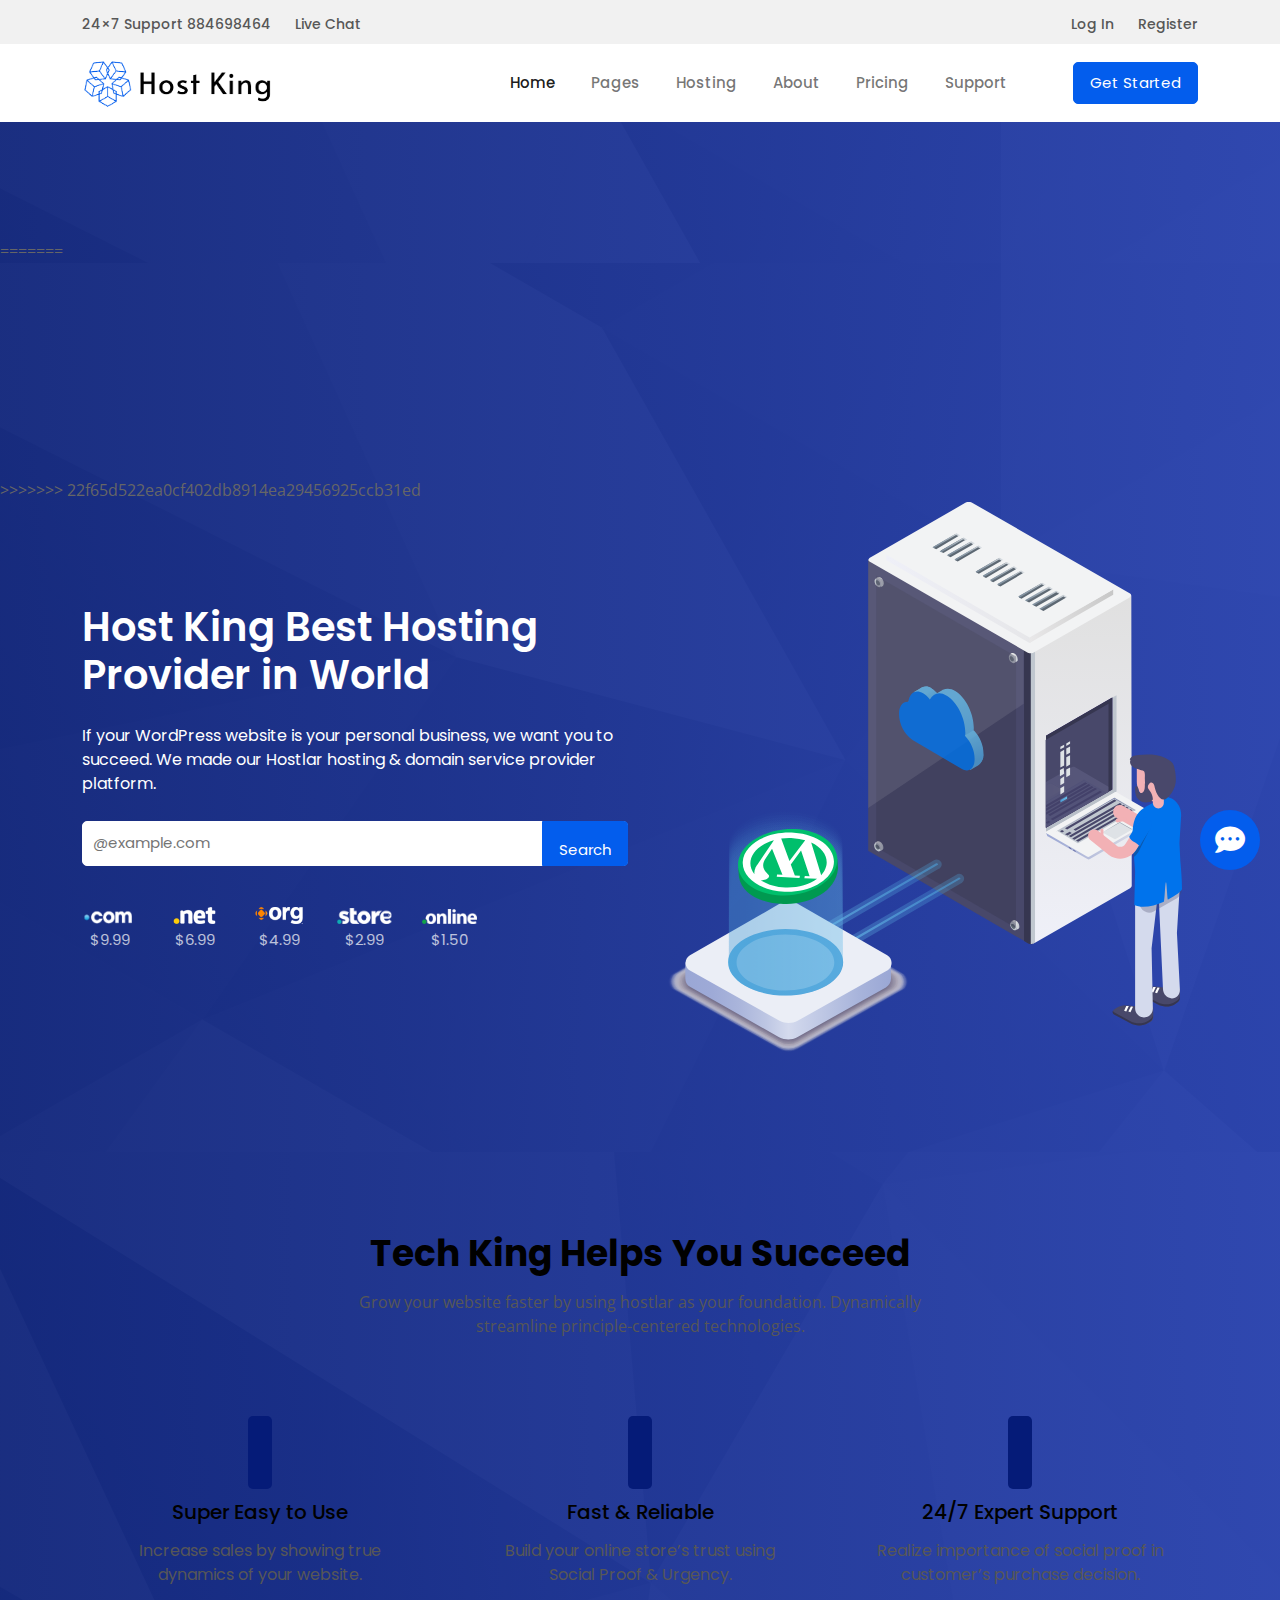
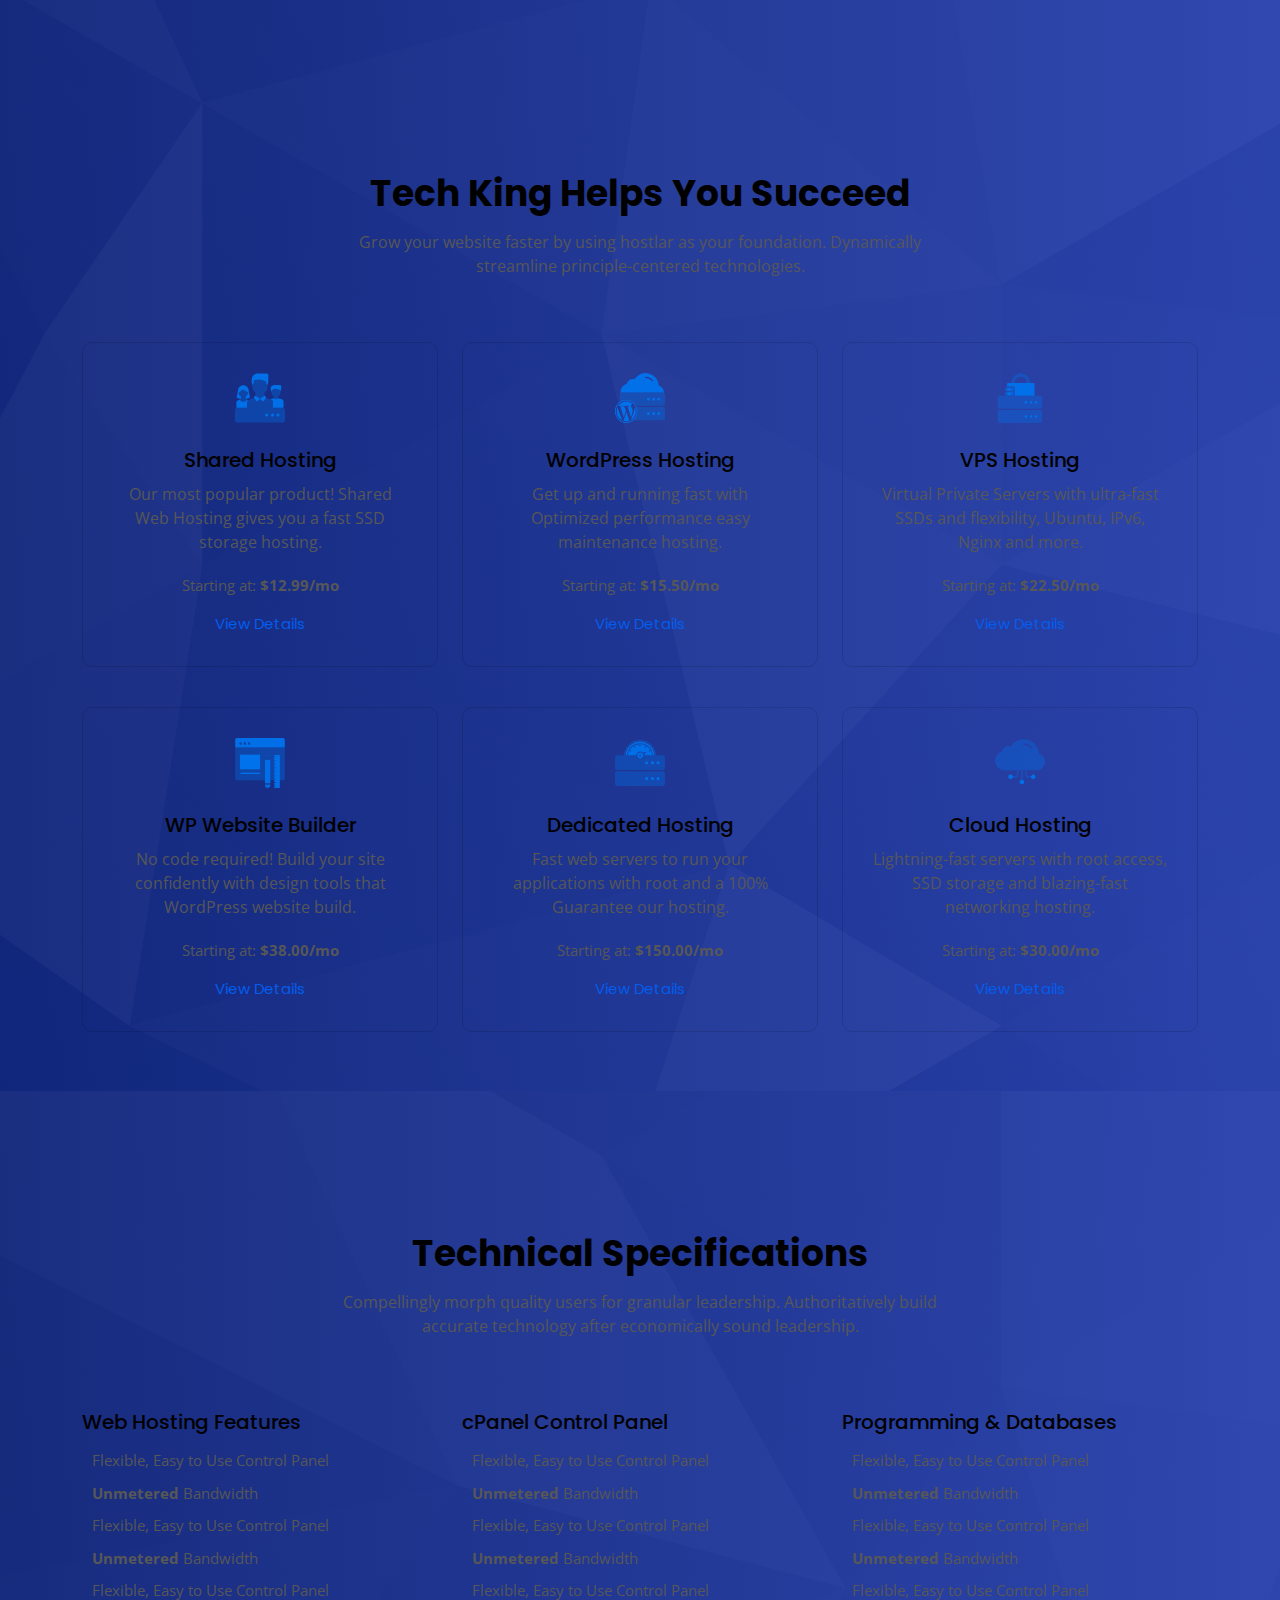
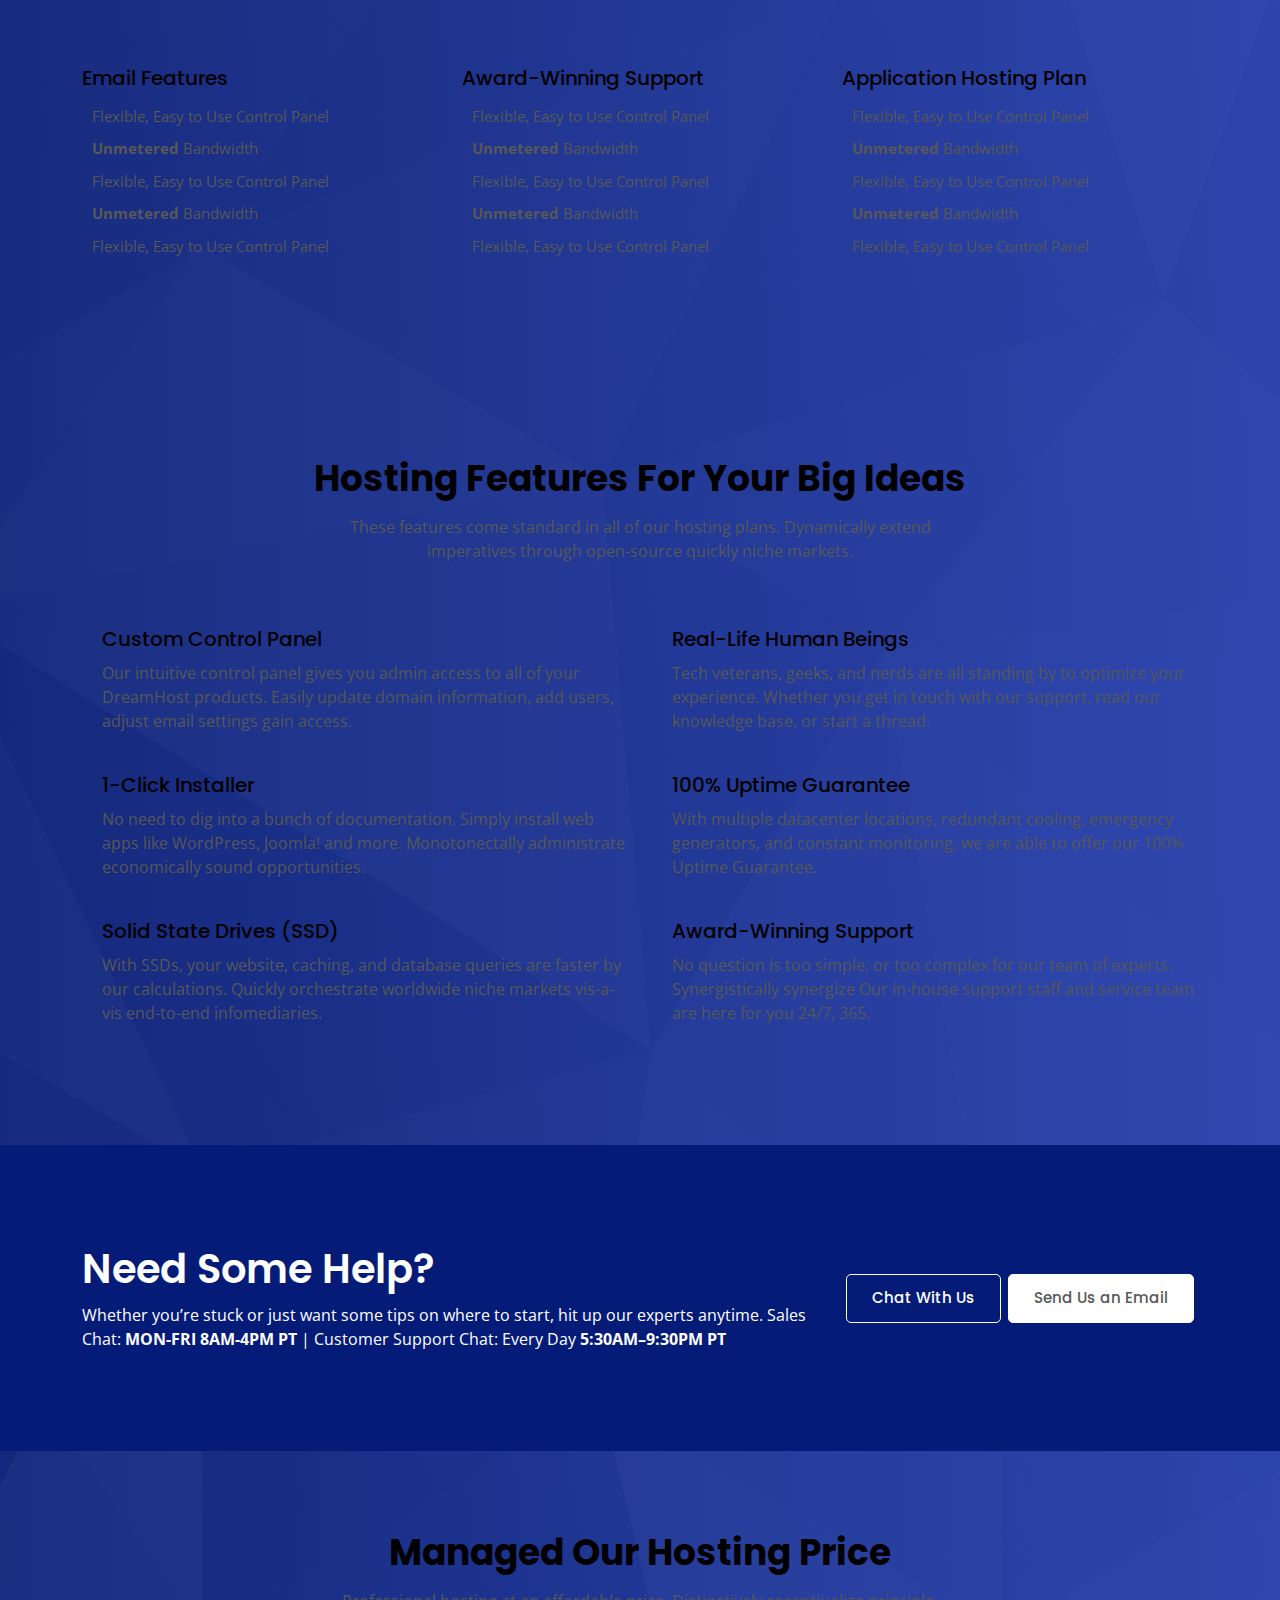
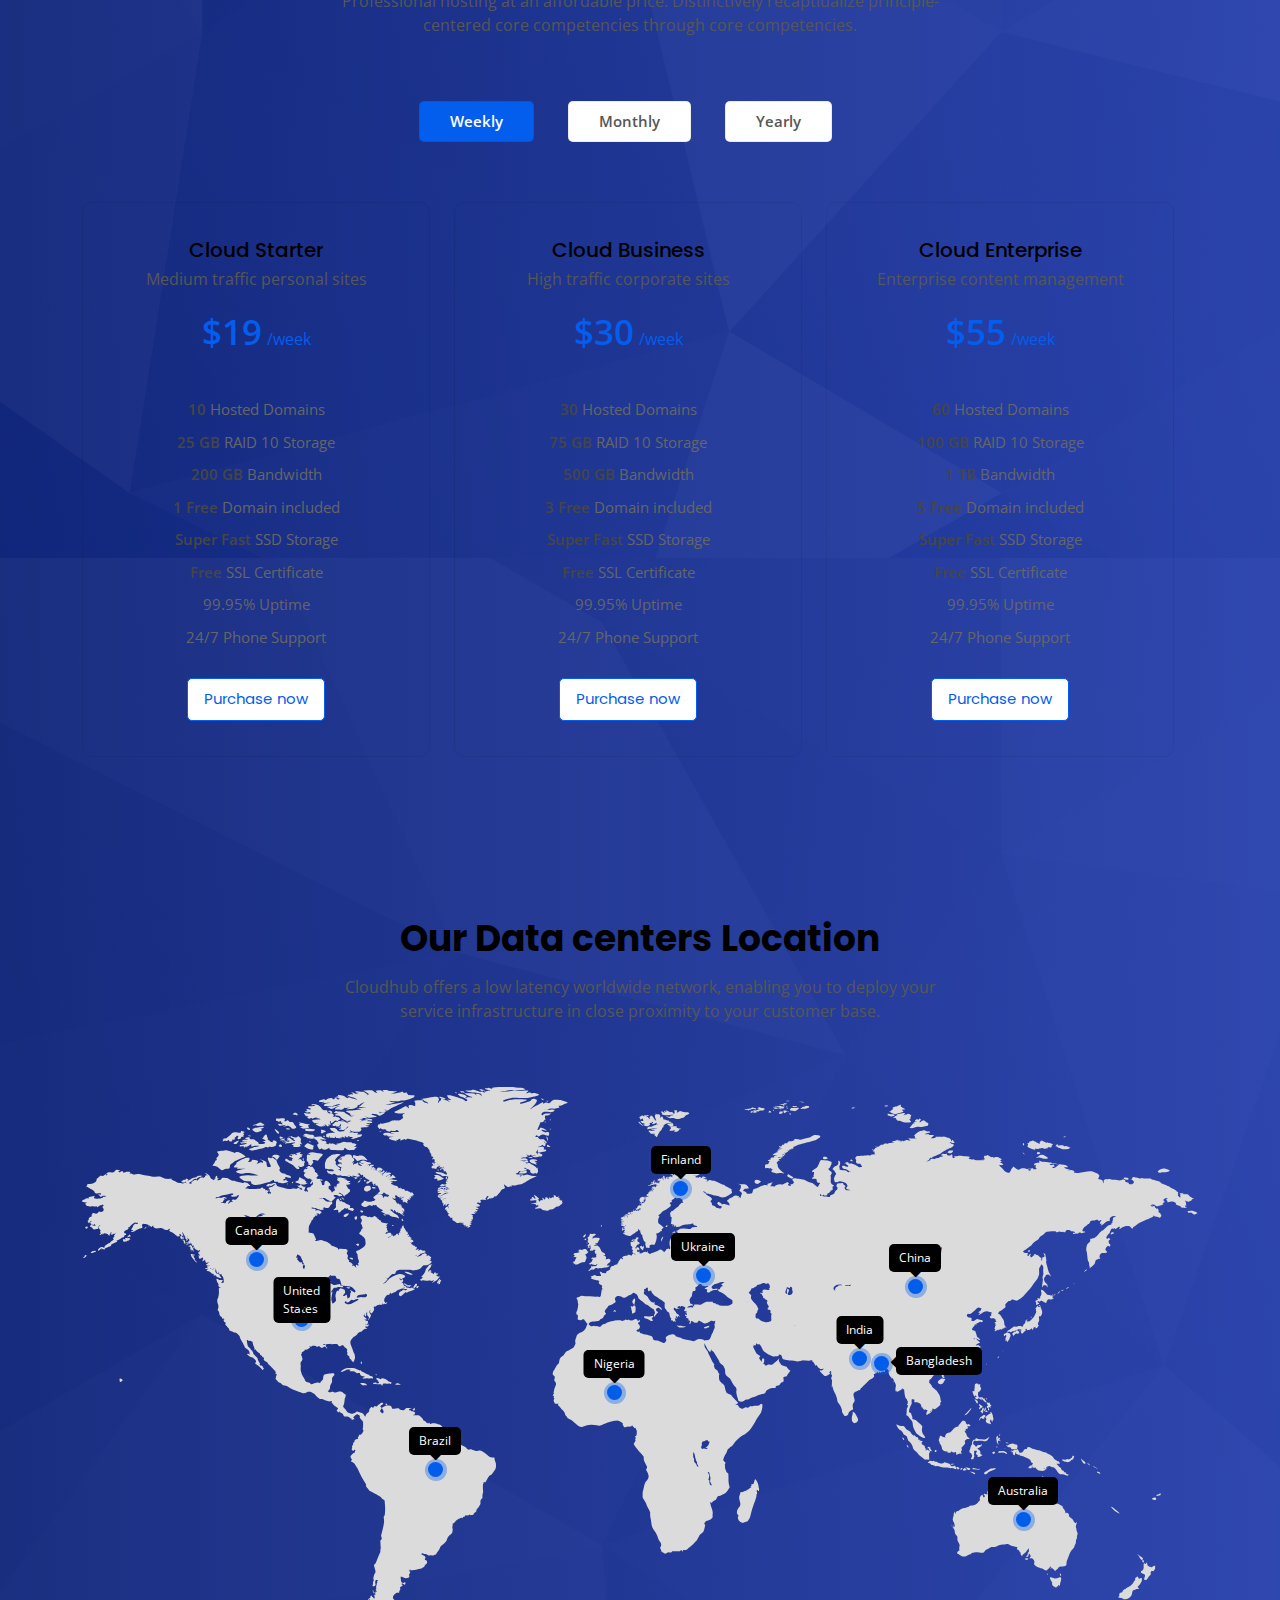
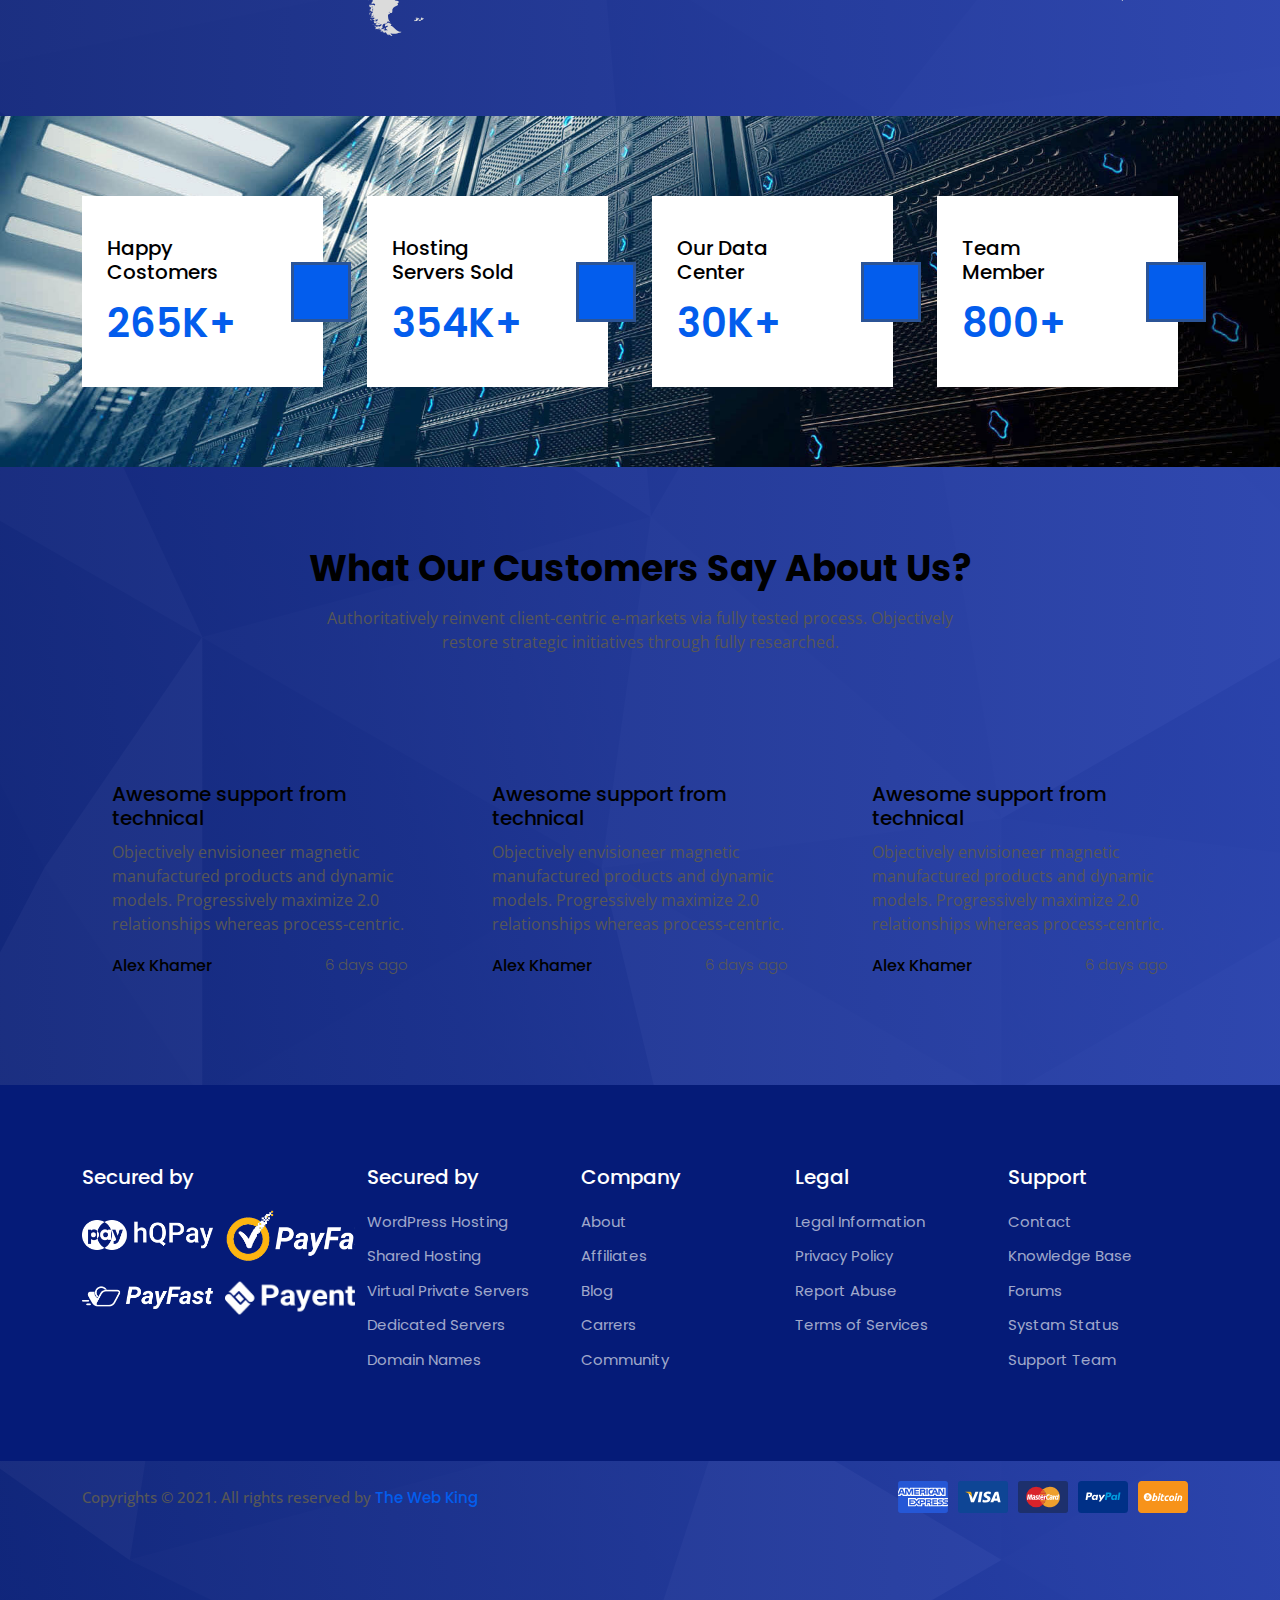
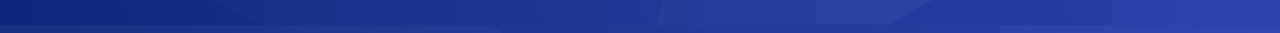
==== commit 09db31d5: "first commit-2" ====
--- a/index.html
+++ b/index.html
@@ -403,7 +403,14 @@
     <!-- header-section end -->
 
     <!-- banner-section start -->
-    <section class="banner-section">
+<<<<<<< HEAD
+    <section
+      class="banner-section"
+      style="background-image: url(./assets/images/banner-shape.jpg)"
+    >
+=======
+    <section class="banner-section" style=" background-image: url(./assets/images/banner-shape.jpg);">
+>>>>>>> 22f65d522ea0cf402db8914ea29456925ccb31ed
       <div class="container">
         <div class="row align-items-center justify-content-between">
           <div class="col-lg-6">
@@ -574,7 +581,7 @@
             <div class="solution-item-wrapper">
               <img
                 class="solution-item-img"
-                src="/assets/images/solution-item-img.svg"
+                src="./assets/images/solution-item-img.svg"
                 alt=""
               />
               <h5 class="solution-title">Shared Hosting</h5>
@@ -594,7 +601,7 @@
             <div class="solution-item-wrapper">
               <img
                 class="solution-item-img"
-                src="/assets/images/solution-item-img-2.svg"
+                src="./assets/images/solution-item-img-2.svg"
                 alt=""
               />
               <h5 class="solution-title">WordPress Hosting</h5>
@@ -614,7 +621,7 @@
             <div class="solution-item-wrapper">
               <img
                 class="solution-item-img"
-                src="/assets/images/solution-item-img-3.svg"
+                src="./assets/images/solution-item-img-3.svg"
                 alt=""
               />
               <h5 class="solution-title">VPS Hosting</h5>
@@ -634,7 +641,7 @@
             <div class="solution-item-wrapper">
               <img
                 class="solution-item-img"
-                src="/assets/images/solution-item-img-4.svg"
+                src="./assets/images/solution-item-img-4.svg"
                 alt=""
               />
               <h5 class="solution-title">WP Website Builder</h5>
@@ -654,7 +661,7 @@
             <div class="solution-item-wrapper">
               <img
                 class="solution-item-img"
-                src="/assets/images/solution-item-img-5.svg"
+                src="./assets/images/solution-item-img-5.svg"
                 alt=""
               />
               <h5 class="solution-title">Dedicated Hosting</h5>
@@ -674,7 +681,7 @@
             <div class="solution-item-wrapper">
               <img
                 class="solution-item-img"
-                src="/assets/images/solution-item-img-6.svg"
+                src="./assets/images/solution-item-img-6.svg"
                 alt=""
               />
               <h5 class="solution-title">Cloud Hosting</h5>
@@ -1580,7 +1587,7 @@
     <!-- counter-up-section start -->
     <section
       class="counter-up-section ptb-80"
-      style="background-image: url(/assets/images/counter-up-bg.jpg)"
+      style="background-image: url(./assets/images/counter-up-bg.jpg)"
     >
       <div class="container">
         <div class="row">
@@ -1800,24 +1807,24 @@
                     <li class="footer-img-item-list">
                       <img
                         class="footer-item-img"
-                        src="/assets/images/footer-logo-1.png"
+                        src="./assets/images/footer-logo-1.png"
                         alt=""
                       />
                       <img
                         class="footer-item-img"
-                        src="/assets/images/footer-logo-2.png"
+                        src="./assets/images/footer-logo-2.png"
                         alt=""
                       />
                     </li>
                     <li class="footer-img-item-list">
                       <img
                         class="footer-item-img"
-                        src="/assets/images/footer-logo-3.png"
+                        src="./assets/images/footer-logo-3.png"
                         alt=""
                       />
                       <img
                         class="footer-item-img"
-                        src="/assets/images/footer-logo-4.png"
+                        src="./assets/images/footer-logo-4.png"
                         alt=""
                       />
                     </li>
@@ -1937,35 +1944,35 @@
               <li class="footer-copyright-img-list">
                 <img
                   class="footer-copyright-img"
-                  src="/assets/images/footer-copyright-1.svg"
+                  src="./assets/images/footer-copyright-1.svg"
                   alt=""
                 />
               </li>
               <li class="footer-copyright-img-list">
                 <img
                   class="footer-copyright-img"
-                  src="/assets/images/footer-copyright-2.svg"
+                  src="./assets/images/footer-copyright-2.svg"
                   alt=""
                 />
               </li>
               <li class="footer-copyright-img-list">
                 <img
                   class="footer-copyright-img"
-                  src="/assets/images/footer-copyright-3.svg"
+                  src="./assets/images/footer-copyright-3.svg"
                   alt=""
                 />
               </li>
               <li class="footer-copyright-img-list">
                 <img
                   class="footer-copyright-img"
-                  src="/assets/images/footer-copyright-4.svg"
+                  src="./assets/images/footer-copyright-4.svg"
                   alt=""
                 />
               </li>
               <li class="footer-copyright-img-list">
                 <img
                   class="footer-copyright-img"
-                  src="/assets/images/footer-copyright-5.svg"
+                  src="./assets/images/footer-copyright-5.svg"
                   alt=""
                 />
               </li>
--- a/assets/css/style.css
+++ b/assets/css/style.css
@@ -330,14 +330,10 @@
 .header-top-bar {
   background-color: #f1f1f1;
   padding: 7px 0;
-  -webkit-transition: linear 5s;
-  transition: linear 5s;
 }
 
 .header-top-bar.remove {
   display: none;
-  -webkit-transition: linear 5s;
-  transition: linear 5s;
 }
 
 .header-top-title {
@@ -527,7 +523,7 @@
 }
 
 .banner-section {
-  background-image: url(/assets/images/banner-shape.jpg);
+  background-image: url(./assets/images/banner-shape.jpg);
   padding: 215px 0 100px 0;
   position: relative;
   z-index: 1;
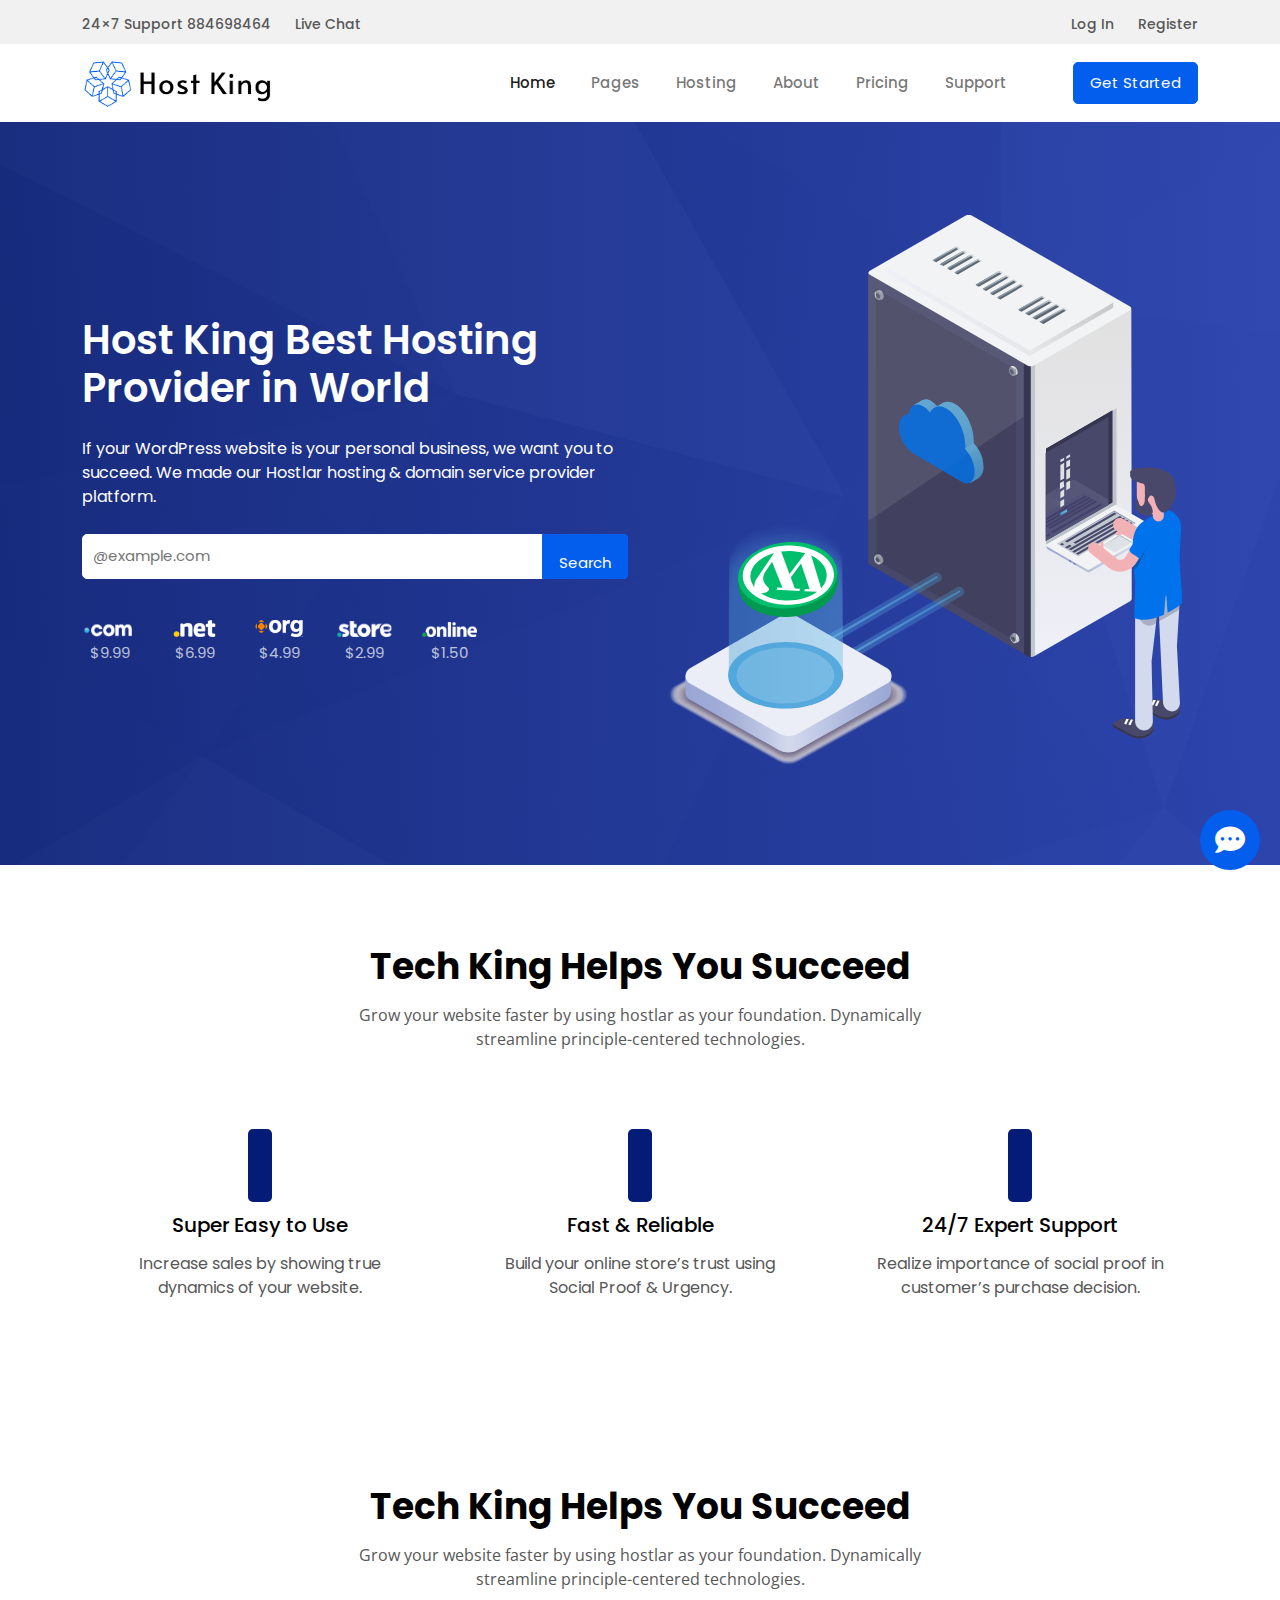
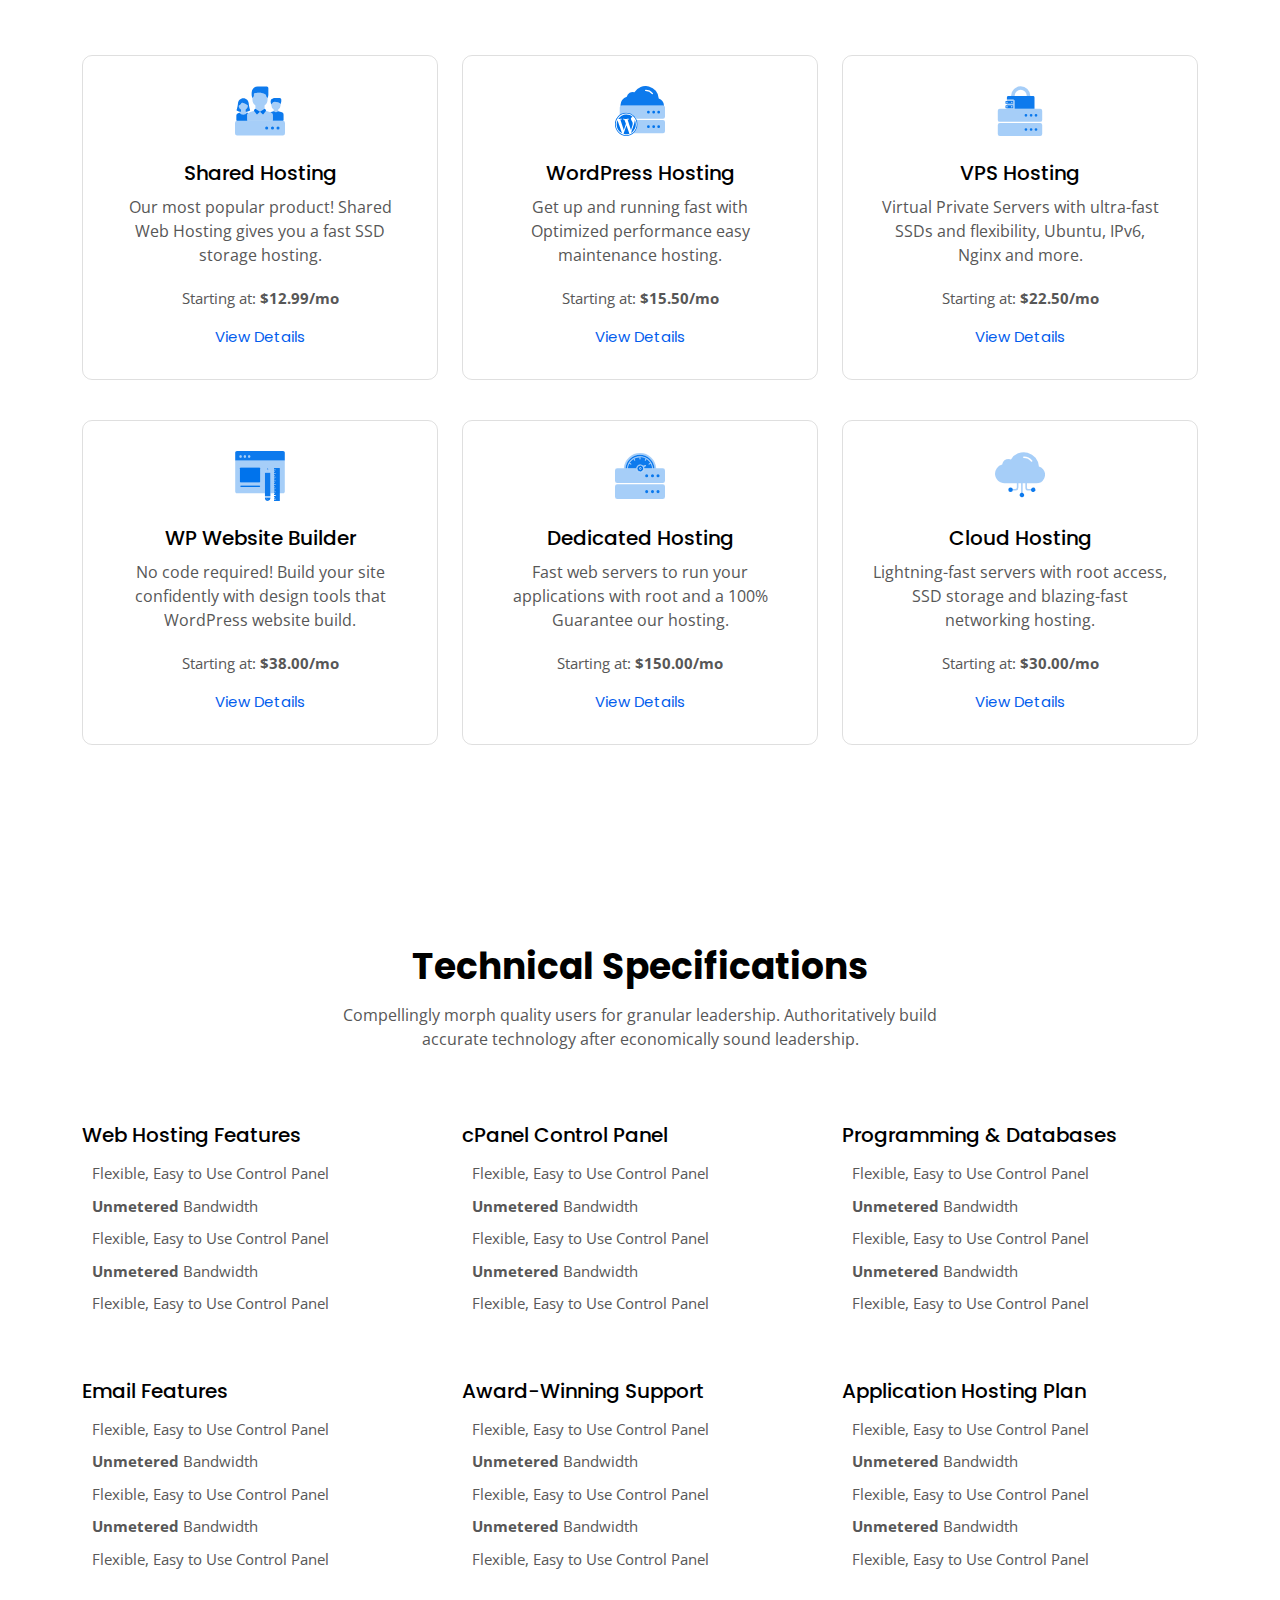
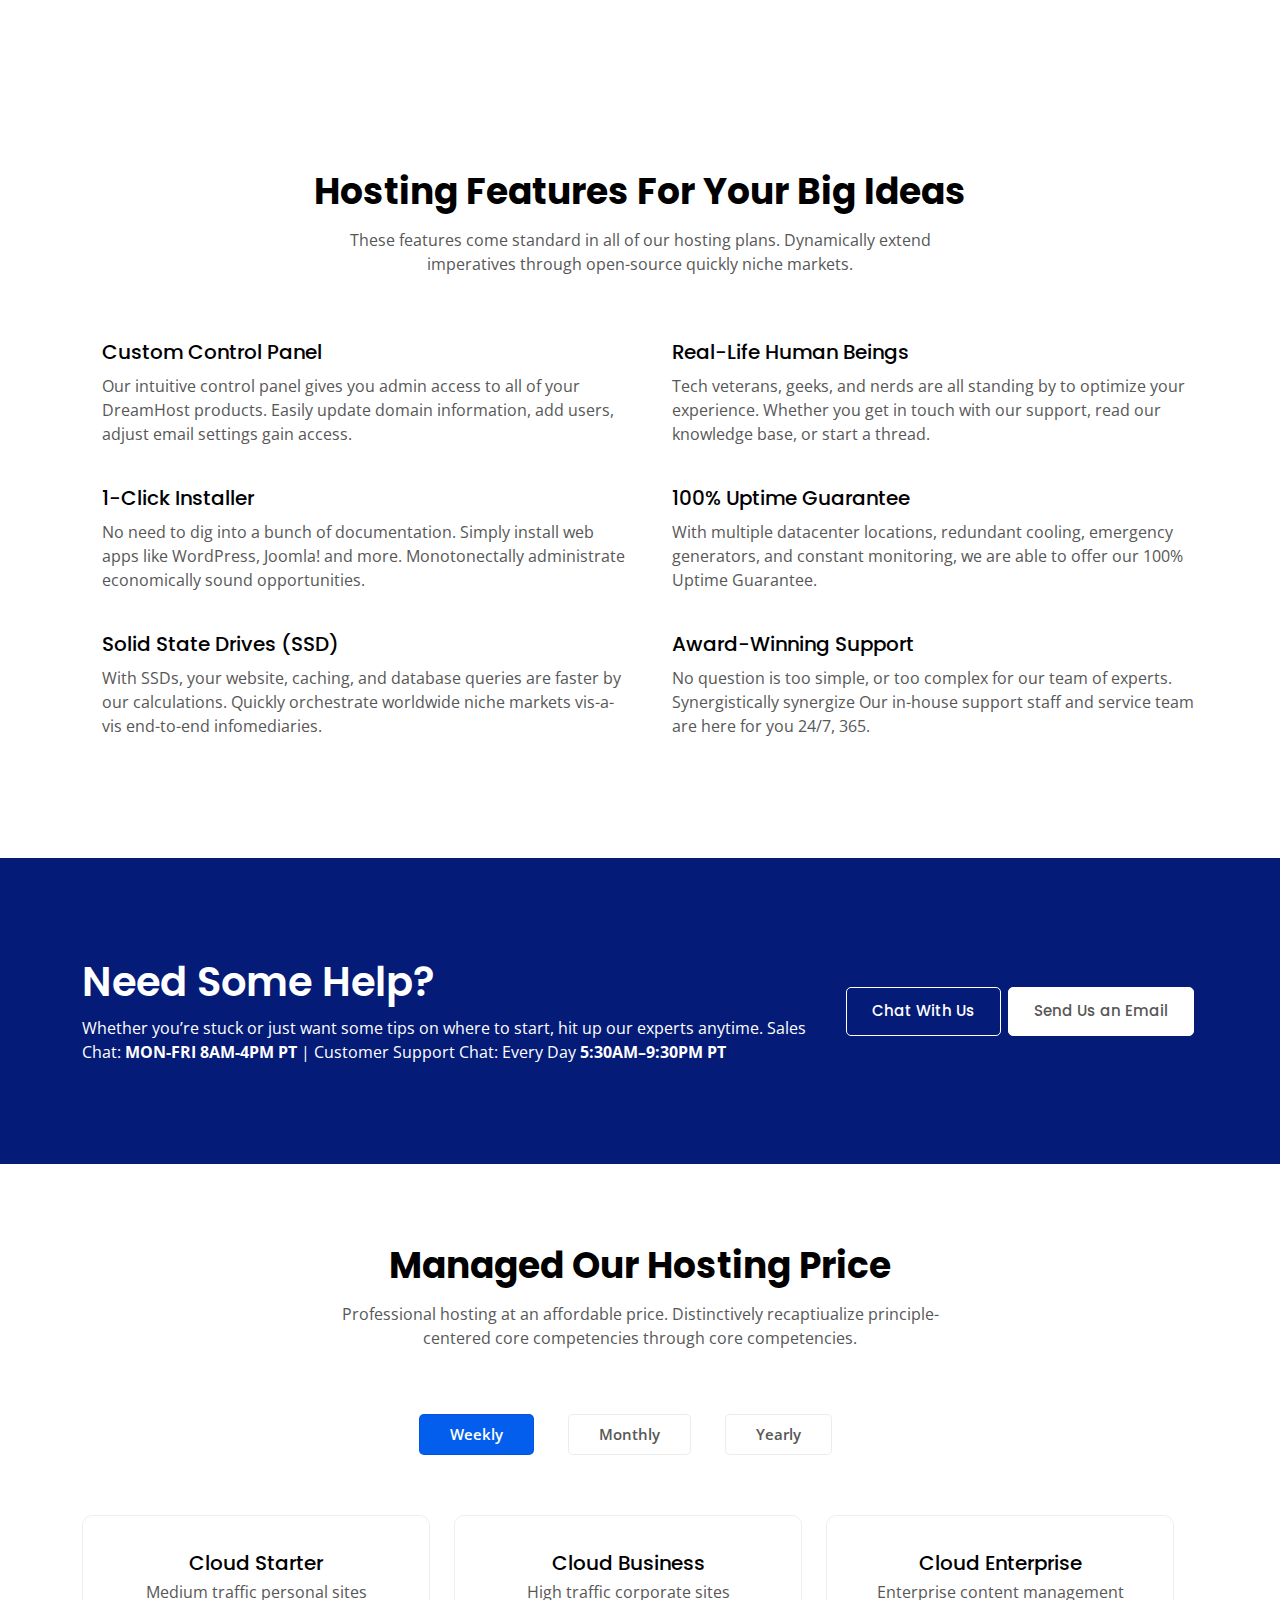
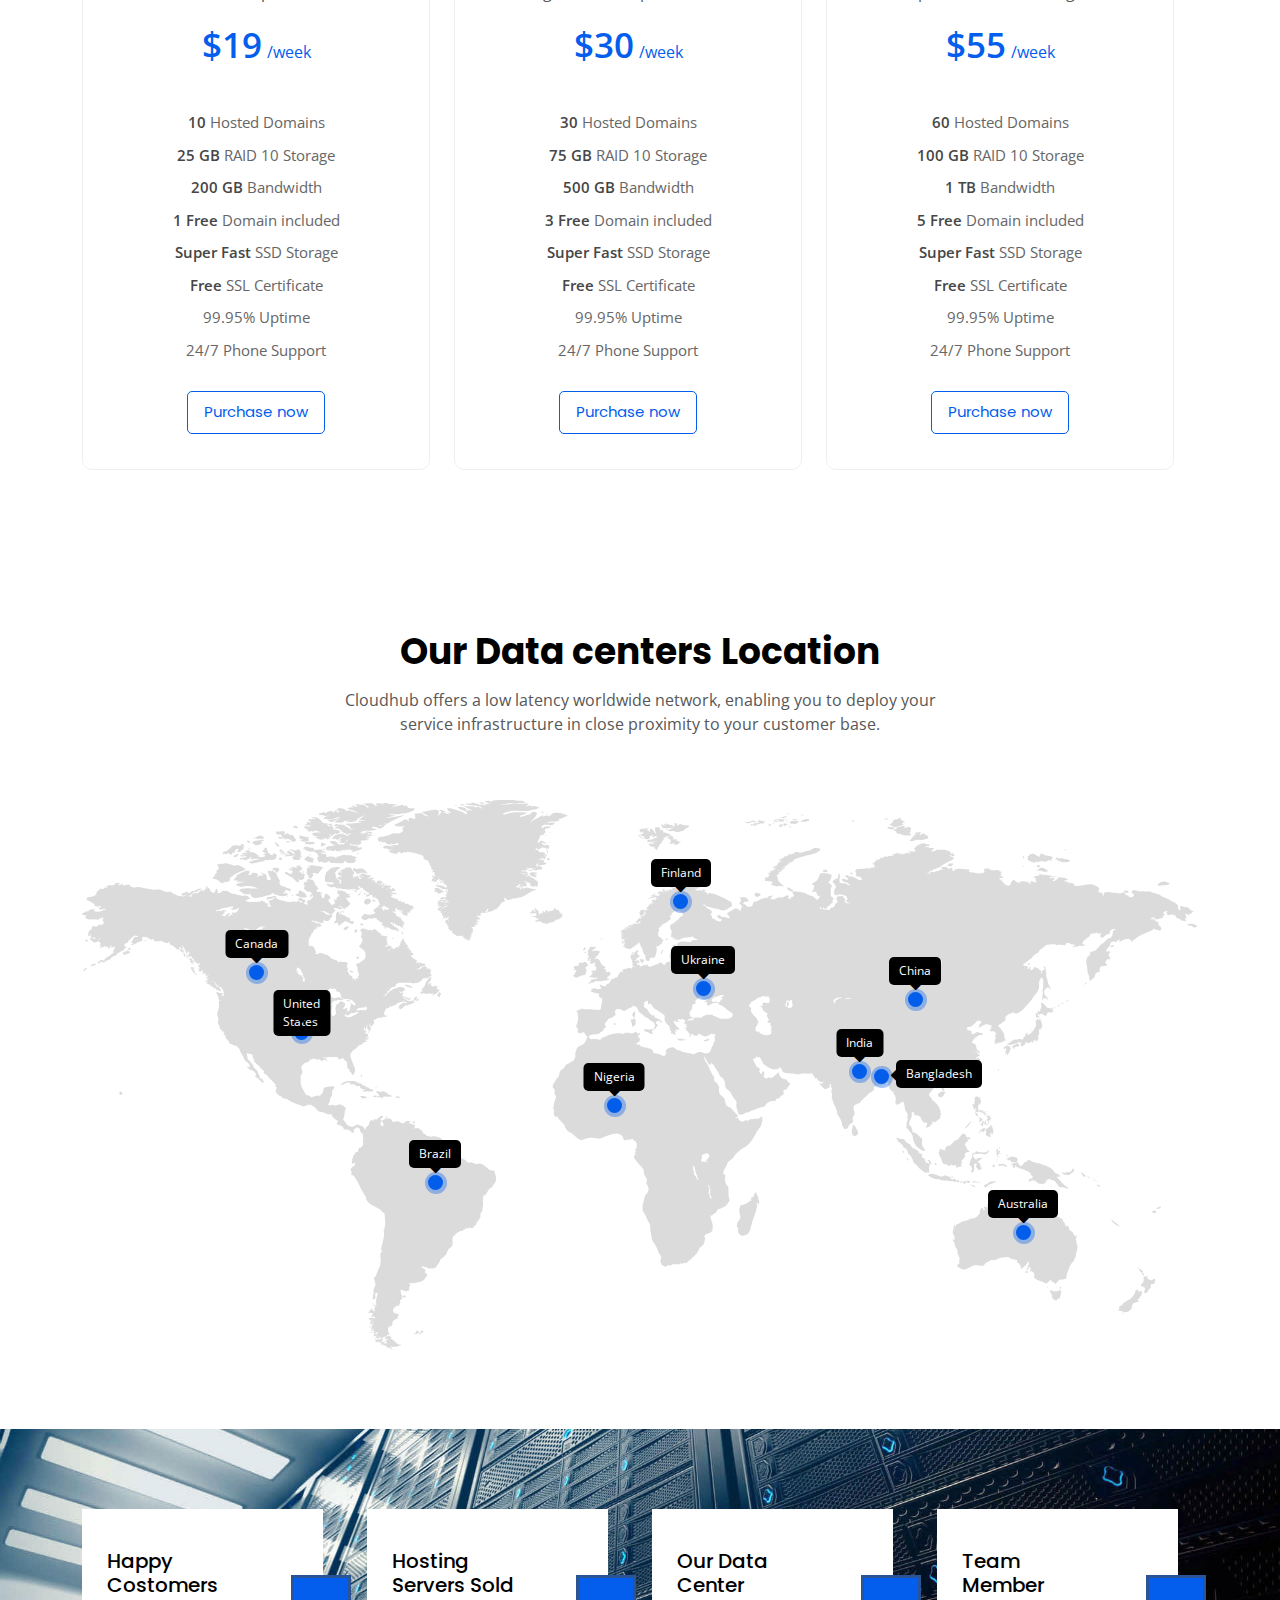
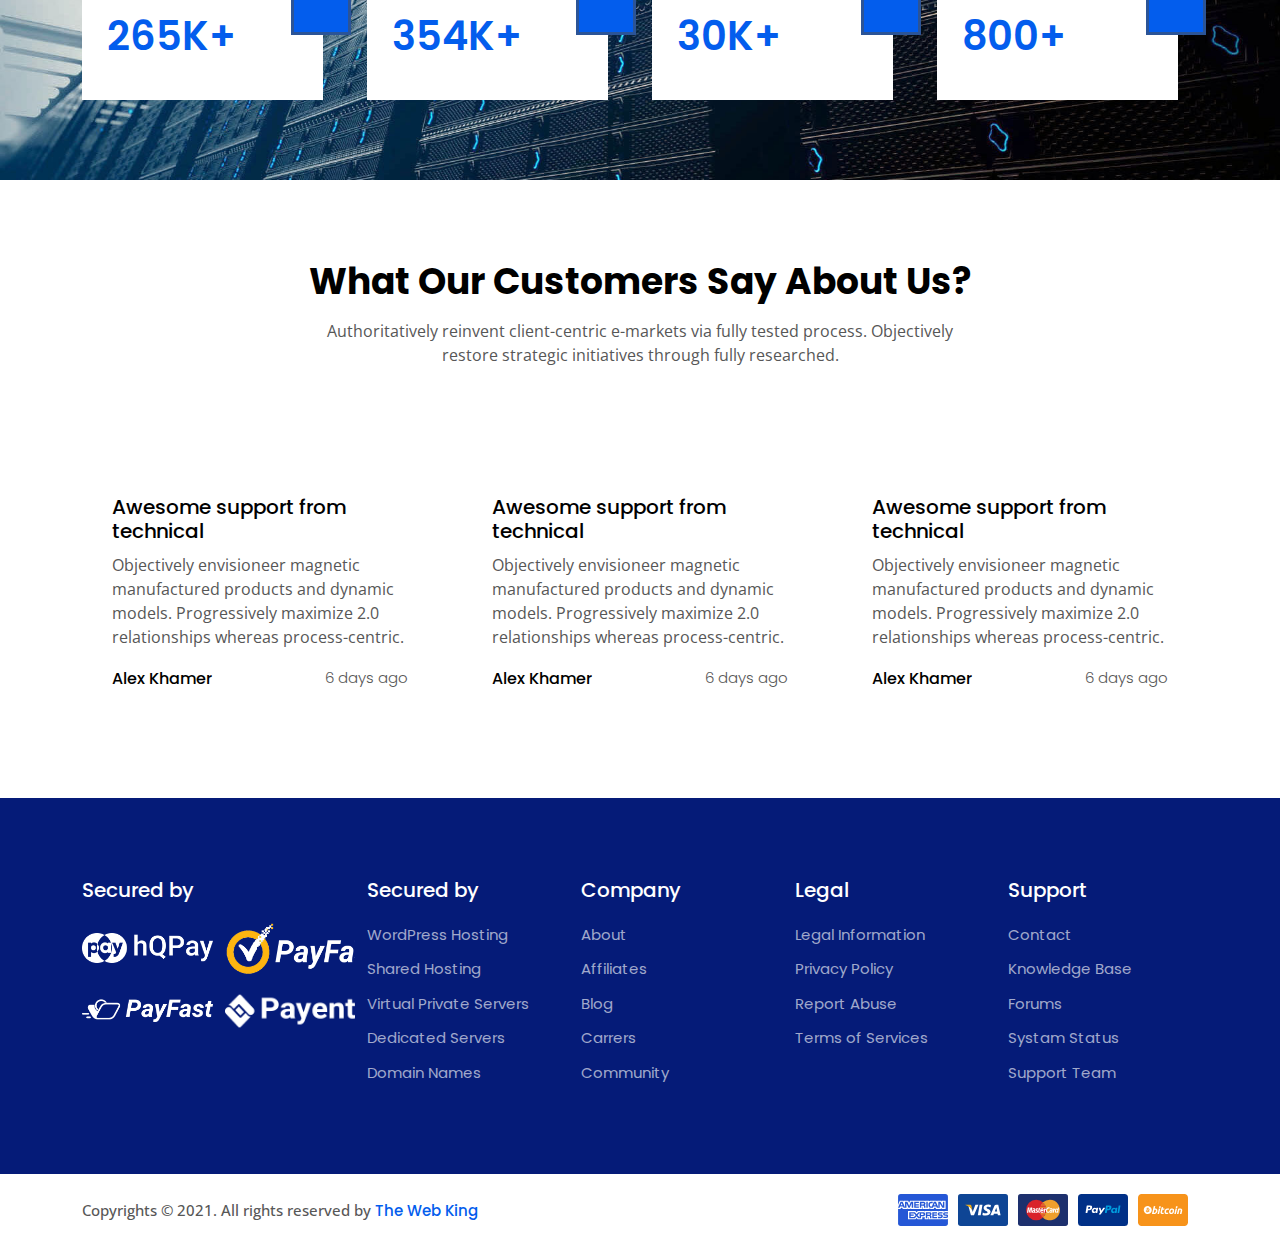
==== commit 991244f6: "first commit-3" ====
--- a/index.html
+++ b/index.html
@@ -403,14 +403,10 @@
     <!-- header-section end -->
 
     <!-- banner-section start -->
-<<<<<<< HEAD
     <section
       class="banner-section"
       style="background-image: url(./assets/images/banner-shape.jpg)"
     >
-=======
-    <section class="banner-section" style=" background-image: url(./assets/images/banner-shape.jpg);">
->>>>>>> 22f65d522ea0cf402db8914ea29456925ccb31ed
       <div class="container">
         <div class="row align-items-center justify-content-between">
           <div class="col-lg-6">
@@ -1965,7 +1961,7 @@
               <li class="footer-copyright-img-list">
                 <img
                   class="footer-copyright-img"
-                  src="./assets/images/footer-copyright-4.svg"
+                  src="/assets/images/footer-copyright-4.svg"
                   alt=""
                 />
               </li>
--- a/assets/css/style.css
+++ b/assets/css/style.css
@@ -523,7 +523,6 @@
 }
 
 .banner-section {
-  background-image: url(./assets/images/banner-shape.jpg);
   padding: 215px 0 100px 0;
   position: relative;
   z-index: 1;
